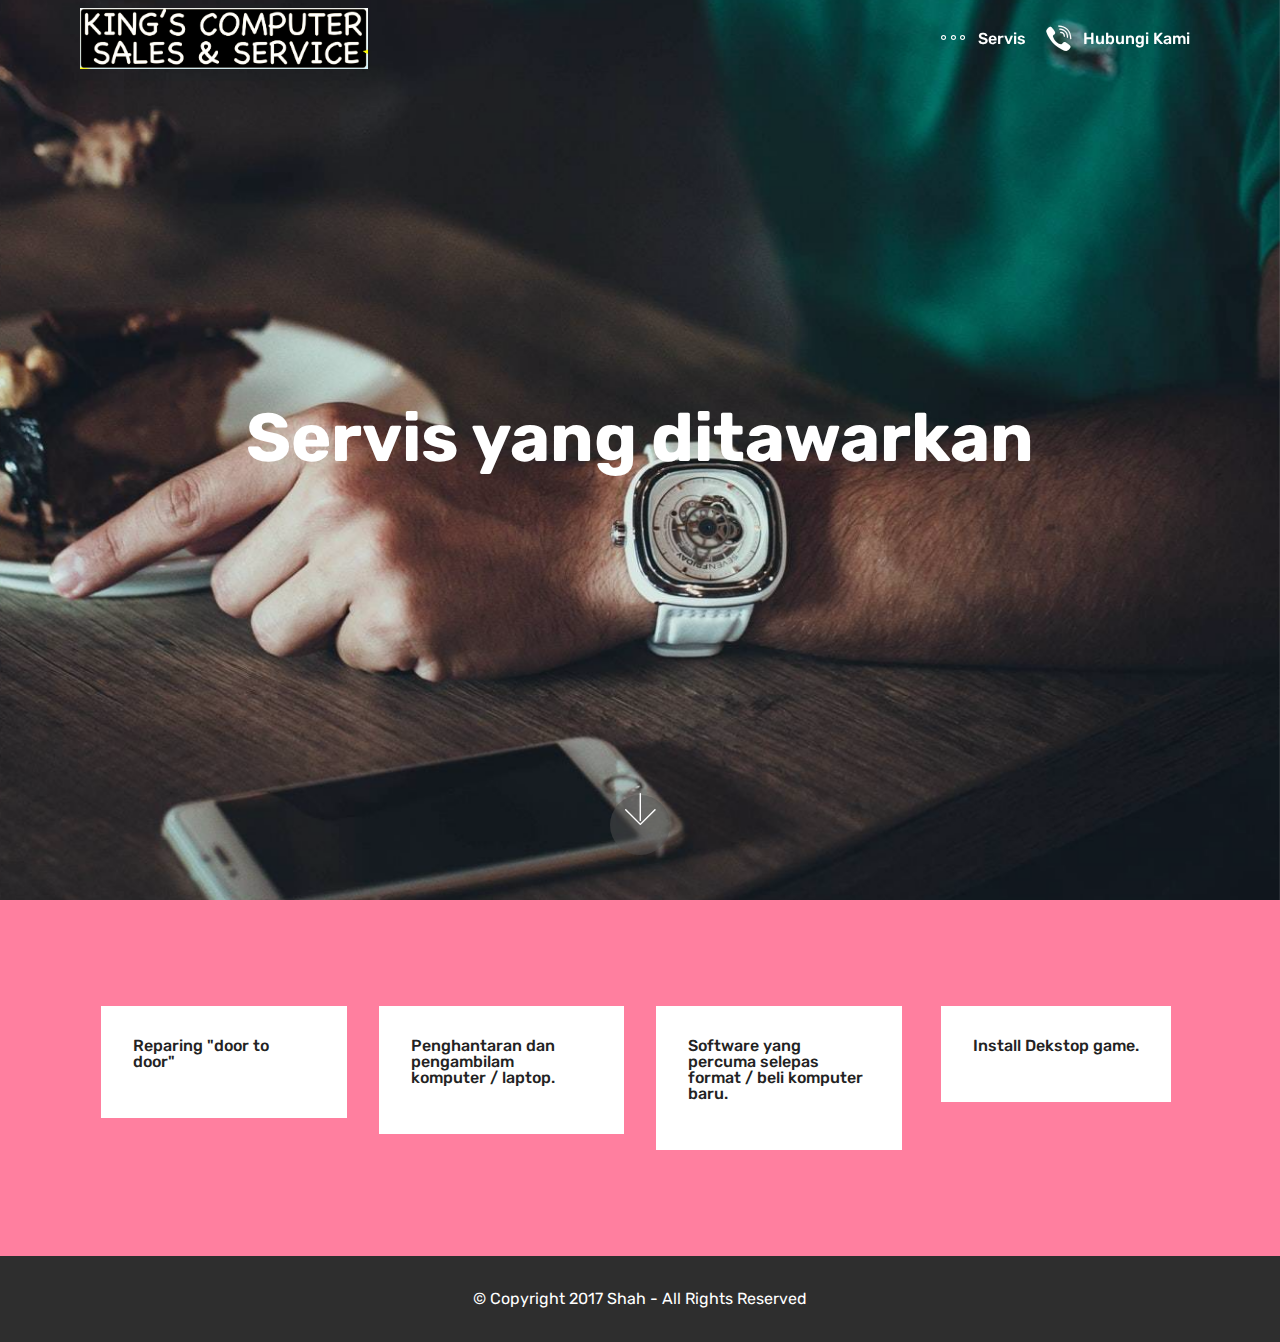
==== page1.html @ 3e591c6e "create github pages" ====
<!DOCTYPE html>
<html >
<head>
  <!-- Site made with Mobirise Website Builder v4.5.2, https://mobirise.com -->
  <meta charset="UTF-8">
  <meta http-equiv="X-UA-Compatible" content="IE=edge">
  <meta name="generator" content="Mobirise v4.5.2, mobirise.com">
  <meta name="viewport" content="width=device-width, initial-scale=1, minimum-scale=1">
  <link rel="shortcut icon" href="assets/images/en-faizal-5375x3863.jpg" type="image/x-icon">
  <meta name="description" content="Web Creator Description">
  <title>Servis</title>
  <link rel="stylesheet" href="assets/web/assets/mobirise-icons/mobirise-icons.css">
  <link rel="stylesheet" href="assets/tether/tether.min.css">
  <link rel="stylesheet" href="assets/bootstrap/css/bootstrap.min.css">
  <link rel="stylesheet" href="assets/bootstrap/css/bootstrap-grid.min.css">
  <link rel="stylesheet" href="assets/bootstrap/css/bootstrap-reboot.min.css">
  <link rel="stylesheet" href="assets/socicon/css/styles.css">
  <link rel="stylesheet" href="assets/dropdown/css/style.css">
  <link rel="stylesheet" href="assets/theme/css/style.css">
  <link rel="stylesheet" href="assets/mobirise/css/mbr-additional.css" type="text/css">
  
  
  
</head>
<body>
<section class="menu cid-qDKO9ra7FM" once="menu" id="menu1-2" data-rv-view="336">

    

    <nav class="navbar navbar-expand beta-menu navbar-dropdown align-items-center navbar-fixed-top navbar-toggleable-sm bg-color transparent">
        <button class="navbar-toggler navbar-toggler-right" type="button" data-toggle="collapse" data-target="#navbarSupportedContent" aria-controls="navbarSupportedContent" aria-expanded="false" aria-label="Toggle navigation">
            <div class="hamburger">
                <span></span>
                <span></span>
                <span></span>
                <span></span>
            </div>
        </button>
        <div class="menu-logo">
            <div class="navbar-brand">
                <span class="navbar-logo">
                    <a href="index.html">
                         <img src="assets/images/en-faizal-5375x3863.jpg" alt="Mobirise" title="" media-simple="true" style="height: 3.8rem;">
                    </a>
                </span>
                
            </div>
        </div>
        <div class="collapse navbar-collapse" id="navbarSupportedContent">
            <ul class="navbar-nav nav-dropdown nav-right" data-app-modern-menu="true"><li class="nav-item">
                    <a class="nav-link link text-white display-4" href="page1.html"><span class="mbri-more-horizontal mbr-iconfont mbr-iconfont-btn"></span>
                        Servis</a>
                </li>
                <li class="nav-item">
                    <a class="nav-link link text-white display-4" href="page3.html"><span class="socicon socicon-viber mbr-iconfont mbr-iconfont-btn"></span>
                        Hubungi Kami</a>
                </li></ul>
            
        </div>
    </nav>
</section>

<section class="engine"><a href="https://mobirise.co/c">free web site maker</a></section><section class="cid-qDKOPAyi4g mbr-fullscreen mbr-parallax-background" id="header2-4" data-rv-view="333">

    

    

    <div class="container align-center">
        <div class="row justify-content-md-center">
            <div class="mbr-white col-md-10">
                <h1 class="mbr-section-title mbr-bold pb-3 mbr-fonts-style display-1">Servis yang ditawarkan</h1>
                
                
                
            </div>
        </div>
    </div>
    <div class="mbr-arrow hidden-sm-down" aria-hidden="true">
        <a href="#next">
            <i class="mbri-down mbr-iconfont"></i>
        </a>
    </div>
</section>

<section class="features4 cid-qDKOEedof7" id="features4-3" data-rv-view="338">
    
         

    
    <div class="container">
        <div class="media-container-row">
            <div class="card p-3 col-12 col-md-6 col-lg-3">
                <div class="card-wrapper media-container-row media-container-row">
                    <div class="card-box">
                        <h4 class="card-title pb-3 mbr-fonts-style display-7">Reparing "door to door"</h4>
                        
                    </div>
                </div>
            </div>

            <div class="card p-3 col-12 col-md-6 col-12 col-md-6 col-lg-3">
                <div class="card-wrapper media-container-row">
                    <div class="card-box">
                        <h4 class="card-title pb-3 mbr-fonts-style display-7">Penghantaran dan pengambilam komputer / laptop.</h4>
                        
                    </div>
                </div>
            </div>

            <div class="card p-3 col-12 col-md-6 col-lg-3">
                <div class="card-wrapper media-container-row">
                    <div class="card-box">
                        <h4 class="card-title pb-3 mbr-fonts-style display-7">Software yang percuma selepas format / beli komputer baru.</h4>
                        
                    </div>
                </div>
            </div>

            <div class="card p-3 col-12 col-md-6 col-lg-3">
                <div class="card-wrapper media-container-row">
                    <div class="card-box">
                        <h4 class="card-title pb-3 mbr-fonts-style display-7">Install Dekstop game.</h4>
                        
                    </div>
                </div>
            </div>
        </div>
    </div>
</section>

<section once="" class="cid-qDKVu7zGnl" id="footer6-a" data-rv-view="341">

    

    

    <div class="container">
        <div class="media-container-row align-center mbr-white">
            <div class="col-12">
                <p class="mbr-text mb-0 mbr-fonts-style display-7">© Copyright 2017 Shah - All Rights Reserved</p>
            </div>
        </div>
    </div>
</section>


  <script src="assets/web/assets/jquery/jquery.min.js"></script>
  <script src="assets/popper/popper.min.js"></script>
  <script src="assets/tether/tether.min.js"></script>
  <script src="assets/bootstrap/js/bootstrap.min.js"></script>
  <script src="assets/parallax/jarallax.min.js"></script>
  <script src="assets/dropdown/js/script.min.js"></script>
  <script src="assets/touchswipe/jquery.touch-swipe.min.js"></script>
  <script src="assets/smoothscroll/smooth-scroll.js"></script>
  <script src="assets/theme/js/script.js"></script>
  
  
</body>
</html>
---- assets/web/assets/mobirise-icons/mobirise-icons.css ----
@font-face {
  font-family: 'MobiriseIcons';
  src:  url('mobirise-icons.eot?spat4u');
  src:  url('mobirise-icons.eot?spat4u#iefix') format('embedded-opentype'),
    url('mobirise-icons.ttf?spat4u') format('truetype'),
    url('mobirise-icons.woff?spat4u') format('woff'),
    url('mobirise-icons.svg?spat4u#MobiriseIcons') format('svg');
  font-weight: normal;
  font-style: normal;
}

[class^="mbri-"], [class*=" mbri-"] {
  /* use !important to prevent issues with browser extensions that change fonts */
  font-family: MobiriseIcons !important;
  speak: none;
  font-style: normal;
  font-weight: normal;
  font-variant: normal;
  text-transform: none;
  line-height: 1;

  /* Better Font Rendering =========== */
  -webkit-font-smoothing: antialiased;
  -moz-osx-font-smoothing: grayscale;
}

.mbri-add-submenu:before {
  content: "\e900";
}
.mbri-alert:before {
  content: "\e901";
}
.mbri-align-center:before {
  content: "\e902";
}
.mbri-align-justify:before {
  content: "\e903";
}
.mbri-align-left:before {
  content: "\e904";
}
.mbri-align-right:before {
  content: "\e905";
}
.mbri-android:before {
  content: "\e906";
}
.mbri-apple:before {
  content: "\e907";
}
.mbri-arrow-down:before {
  content: "\e908";
}
.mbri-arrow-next:before {
  content: "\e909";
}
.mbri-arrow-prev:before {
  content: "\e90a";
}
.mbri-arrow-up:before {
  content: "\e90b";
}
.mbri-bold:before {
  content: "\e90c";
}
.mbri-bookmark:before {
  content: "\e90d";
}
.mbri-bootstrap:before {
  content: "\e90e";
}
.mbri-briefcase:before {
  content: "\e90f";
}
.mbri-browse:before {
  content: "\e910";
}
.mbri-bulleted-list:before {
  content: "\e911";
}
.mbri-calendar:before {
  content: "\e912";
}
.mbri-camera:before {
  content: "\e913";
}
.mbri-cart-add:before {
  content: "\e914";
}
.mbri-cart-full:before {
  content: "\e915";
}
.mbri-cash:before {
  content: "\e916";
}
.mbri-change-style:before {
  content: "\e917";
}
.mbri-chat:before {
  content: "\e918";
}
.mbri-clock:before {
  content: "\e919";
}
.mbri-close:before {
  content: "\e91a";
}
.mbri-cloud:before {
  content: "\e91b";
}
.mbri-code:before {
  content: "\e91c";
}
.mbri-contact-form:before {
  content: "\e91d";
}
.mbri-credit-card:before {
  content: "\e91e";
}
.mbri-cursor-click:before {
  content: "\e91f";
}
.mbri-cust-feedback:before {
  content: "\e920";
}
.mbri-database:before {
  content: "\e921";
}
.mbri-delivery:before {
  content: "\e922";
}
.mbri-desktop:before {
  content: "\e923";
}
.mbri-devices:before {
  content: "\e924";
}
.mbri-down:before {
  content: "\e925";
}
.mbri-download:before {
  content: "\e989";
}
.mbri-drag-n-drop:before {
  content: "\e927";
}
.mbri-drag-n-drop2:before {
  content: "\e928";
}
.mbri-edit:before {
  content: "\e929";
}
.mbri-edit2:before {
  content: "\e92a";
}
.mbri-error:before {
  content: "\e92b";
}
.mbri-extension:before {
  content: "\e92c";
}
.mbri-features:before {
  content: "\e92d";
}
.mbri-file:before {
  content: "\e92e";
}
.mbri-flag:before {
  content: "\e92f";
}
.mbri-folder:before {
  content: "\e930";
}
.mbri-gift:before {
  content: "\e931";
}
.mbri-github:before {
  content: "\e932";
}
.mbri-globe:before {
  content: "\e933";
}
.mbri-globe-2:before {
  content: "\e934";
}
.mbri-growing-chart:before {
  content: "\e935";
}
.mbri-hearth:before {
  content: "\e936";
}
.mbri-help:before {
  content: "\e937";
}
.mbri-home:before {
  content: "\e938";
}
.mbri-hot-cup:before {
  content: "\e939";
}
.mbri-idea:before {
  content: "\e93a";
}
.mbri-image-gallery:before {
  content: "\e93b";
}
.mbri-image-slider:before {
  content: "\e93c";
}
.mbri-info:before {
  content: "\e93d";
}
.mbri-italic:before {
  content: "\e93e";
}
.mbri-key:before {
  content: "\e93f";
}
.mbri-laptop:before {
  content: "\e940";
}
.mbri-layers:before {
  content: "\e941";
}
.mbri-left-right:before {
  content: "\e942";
}
.mbri-left:before {
  content: "\e943";
}
.mbri-letter:before {
  content: "\e944";
}
.mbri-like:before {
  content: "\e945";
}
.mbri-link:before {
  content: "\e946";
}
.mbri-lock:before {
  content: "\e947";
}
.mbri-login:before {
  content: "\e948";
}
.mbri-logout:before {
  content: "\e949";
}
.mbri-magic-stick:before {
  content: "\e94a";
}
.mbri-map-pin:before {
  content: "\e94b";
}
.mbri-menu:before {
  content: "\e94c";
}
.mbri-mobile:before {
  content: "\e94d";
}
.mbri-mobile2:before {
  content: "\e94e";
}
.mbri-mobirise:before {
  content: "\e94f";
}
.mbri-more-horizontal:before {
  content: "\e950";
}
.mbri-more-vertical:before {
  content: "\e951";
}
.mbri-music:before {
  content: "\e952";
}
.mbri-new-file:before {
  content: "\e953";
}
.mbri-numbered-list:before {
  content: "\e954";
}
.mbri-opened-folder:before {
  content: "\e955";
}
.mbri-pages:before {
  content: "\e956";
}
.mbri-paper-plane:before {
  content: "\e957";
}
.mbri-paperclip:before {
  content: "\e958";
}
.mbri-photo:before {
  content: "\e959";
}
.mbri-photos:before {
  content: "\e95a";
}
.mbri-pin:before {
  content: "\e95b";
}
.mbri-play:before {
  content: "\e95c";
}
.mbri-plus:before {
  content: "\e95d";
}
.mbri-preview:before {
  content: "\e95e";
}
.mbri-print:before {
  content: "\e95f";
}
.mbri-protect:before {
  content: "\e960";
}
.mbri-question:before {
  content: "\e961";
}
.mbri-quote-left:before {
  content: "\e962";
}
.mbri-quote-right:before {
  content: "\e963";
}
.mbri-refresh:before {
  content: "\e964";
}
.mbri-responsive:before {
  content: "\e965";
}
.mbri-right:before {
  content: "\e966";
}
.mbri-rocket:before {
  content: "\e967";
}
.mbri-sad-face:before {
  content: "\e968";
}
.mbri-sale:before {
  content: "\e969";
}
.mbri-save:before {
  content: "\e96a";
}
.mbri-search:before {
  content: "\e96b";
}
.mbri-setting:before {
  content: "\e96c";
}
.mbri-setting2:before {
  content: "\e96d";
}
.mbri-setting3:before {
  content: "\e96e";
}
.mbri-share:before {
  content: "\e96f";
}
.mbri-shopping-bag:before {
  content: "\e970";
}
.mbri-shopping-basket:before {
  content: "\e971";
}
.mbri-shopping-cart:before {
  content: "\e972";
}
.mbri-sites:before {
  content: "\e973";
}
.mbri-smile-face:before {
  content: "\e974";
}
.mbri-speed:before {
  content: "\e975";
}
.mbri-star:before {
  content: "\e976";
}
.mbri-success:before {
  content: "\e977";
}
.mbri-sun:before {
  content: "\e978";
}
.mbri-sun2:before {
  content: "\e979";
}
.mbri-tablet:before {
  content: "\e97a";
}
.mbri-tablet-vertical:before {
  content: "\e97b";
}
.mbri-target:before {
  content: "\e97c";
}
.mbri-timer:before {
  content: "\e97d";
}
.mbri-to-ftp:before {
  content: "\e97e";
}
.mbri-to-local-drive:before {
  content: "\e97f";
}
.mbri-touch-swipe:before {
  content: "\e980";
}
.mbri-touch:before {
  content: "\e981";
}
.mbri-trash:before {
  content: "\e982";
}
.mbri-underline:before {
  content: "\e983";
}
.mbri-unlink:before {
  content: "\e984";
}
.mbri-unlock:before {
  content: "\e985";
}
.mbri-up-down:before {
  content: "\e986";
}
.mbri-up:before {
  content: "\e987";
}
.mbri-update:before {
  content: "\e988";
}
.mbri-upload:before {
 content: "\e926"; 
}
.mbri-user:before {
  content: "\e98a";
}
.mbri-user2:before {
  content: "\e98b";
}
.mbri-users:before {
  content: "\e98c";
}
.mbri-video:before {
  content: "\e98d";
}
.mbri-video-play:before {
  content: "\e98e";
}
.mbri-watch:before {
  content: "\e98f";
}
.mbri-website-theme:before {
  content: "\e990";
}
.mbri-wifi:before {
  content: "\e991";
}
.mbri-windows:before {
  content: "\e992";
}
.mbri-zoom-out:before {
  content: "\e993";
}
.mbri-redo:before {
  content: "\e994";
}
.mbri-undo:before {
  content: "\e995";
}
---- assets/socicon/css/styles.css ----
@charset "UTF-8";

@font-face {
  font-family: "socicon";
  src:url("../fonts/socicon.eot");
  src:url("../fonts/socicon.eot?#iefix") format("embedded-opentype"),
    url("../fonts/socicon.woff") format("woff"),
    url("../fonts/socicon.ttf") format("truetype"),
    url("../fonts/socicon.svg#socicon") format("svg");
  font-weight: normal;
  font-style: normal;

}

[data-icon]:before {
  font-family: "socicon" !important;
  content: attr(data-icon);
  font-style: normal !important;
  font-weight: normal !important;
  font-variant: normal !important;
  text-transform: none !important;
  speak: none;
  line-height: 1;
  -webkit-font-smoothing: antialiased;
  -moz-osx-font-smoothing: grayscale;
}

[class^="socicon-"]:before,
[class*=" socicon-"]:before {
  font-family: "socicon" !important;
  font-style: normal !important;
  font-weight: normal !important;
  font-variant: normal !important;
  text-transform: none !important;
  speak: none;
  line-height: 1;
  -webkit-font-smoothing: antialiased;
  -moz-osx-font-smoothing: grayscale;
}

.socicon-modelmayhem:before {
  content: "\e000";
}
.socicon-mixcloud:before {
  content: "\e001";
}
.socicon-drupal:before {
  content: "\e002";
}
.socicon-swarm:before {
  content: "\e003";
}
.socicon-istock:before {
  content: "\e004";
}
.socicon-yammer:before {
  content: "\e005";
}
.socicon-ello:before {
  content: "\e006";
}
.socicon-stackoverflow:before {
  content: "\e007";
}
.socicon-persona:before {
  content: "\e008";
}
.socicon-triplej:before {
  content: "\e009";
}
.socicon-houzz:before {
  content: "\e00a";
}
.socicon-rss:before {
  content: "\e00b";
}
.socicon-paypal:before {
  content: "\e00c";
}
.socicon-odnoklassniki:before {
  content: "\e00d";
}
.socicon-airbnb:before {
  content: "\e00e";
}
.socicon-periscope:before {
  content: "\e00f";
}
.socicon-outlook:before {
  content: "\e010";
}
.socicon-coderwall:before {
  content: "\e011";
}
.socicon-tripadvisor:before {
  content: "\e012";
}
.socicon-appnet:before {
  content: "\e013";
}
.socicon-goodreads:before {
  content: "\e014";
}
.socicon-tripit:before {
  content: "\e015";
}
.socicon-lanyrd:before {
  content: "\e016";
}
.socicon-slideshare:before {
  content: "\e017";
}
.socicon-buffer:before {
  content: "\e018";
}
.socicon-disqus:before {
  content: "\e019";
}
.socicon-vkontakte:before {
  content: "\e01a";
}
.socicon-whatsapp:before {
  content: "\e01b";
}
.socicon-patreon:before {
  content: "\e01c";
}
.socicon-storehouse:before {
  content: "\e01d";
}
.socicon-pocket:before {
  content: "\e01e";
}
.socicon-mail:before {
  content: "\e01f";
}
.socicon-blogger:before {
  content: "\e020";
}
.socicon-technorati:before {
  content: "\e021";
}
.socicon-reddit:before {
  content: "\e022";
}
.socicon-dribbble:before {
  content: "\e023";
}
.socicon-stumbleupon:before {
  content: "\e024";
}
.socicon-digg:before {
  content: "\e025";
}
.socicon-envato:before {
  content: "\e026";
}
.socicon-behance:before {
  content: "\e027";
}
.socicon-delicious:before {
  content: "\e028";
}
.socicon-deviantart:before {
  content: "\e029";
}
.socicon-forrst:before {
  content: "\e02a";
}
.socicon-play:before {
  content: "\e02b";
}
.socicon-zerply:before {
  content: "\e02c";
}
.socicon-wikipedia:before {
  content: "\e02d";
}
.socicon-apple:before {
  content: "\e02e";
}
.socicon-flattr:before {
  content: "\e02f";
}
.socicon-github:before {
  content: "\e030";
}
.socicon-renren:before {
  content: "\e031";
}
.socicon-friendfeed:before {
  content: "\e032";
}
.socicon-newsvine:before {
  content: "\e033";
}
.socicon-identica:before {
  content: "\e034";
}
.socicon-bebo:before {
  content: "\e035";
}
.socicon-zynga:before {
  content: "\e036";
}
.socicon-steam:before {
  content: "\e037";
}
.socicon-xbox:before {
  content: "\e038";
}
.socicon-windows:before {
  content: "\e039";
}
.socicon-qq:before {
  content: "\e03a";
}
.socicon-douban:before {
  content: "\e03b";
}
.socicon-meetup:before {
  content: "\e03c";
}
.socicon-playstation:before {
  content: "\e03d";
}
.socicon-android:before {
  content: "\e03e";
}
.socicon-snapchat:before {
  content: "\e03f";
}
.socicon-twitter:before {
  content: "\e040";
}
.socicon-facebook:before {
  content: "\e041";
}
.socicon-googleplus:before {
  content: "\e042";
}
.socicon-pinterest:before {
  content: "\e043";
}
.socicon-foursquare:before {
  content: "\e044";
}
.socicon-yahoo:before {
  content: "\e045";
}
.socicon-skype:before {
  content: "\e046";
}
.socicon-yelp:before {
  content: "\e047";
}
.socicon-feedburner:before {
  content: "\e048";
}
.socicon-linkedin:before {
  content: "\e049";
}
.socicon-viadeo:before {
  content: "\e04a";
}
.socicon-xing:before {
  content: "\e04b";
}
.socicon-myspace:before {
  content: "\e04c";
}
.socicon-soundcloud:before {
  content: "\e04d";
}
.socicon-spotify:before {
  content: "\e04e";
}
.socicon-grooveshark:before {
  content: "\e04f";
}
.socicon-lastfm:before {
  content: "\e050";
}
.socicon-youtube:before {
  content: "\e051";
}
.socicon-vimeo:before {
  content: "\e052";
}
.socicon-dailymotion:before {
  content: "\e053";
}
.socicon-vine:before {
  content: "\e054";
}
.socicon-flickr:before {
  content: "\e055";
}
.socicon-500px:before {
  content: "\e056";
}
.socicon-wordpress:before {
  content: "\e058";
}
.socicon-tumblr:before {
  content: "\e059";
}
.socicon-twitch:before {
  content: "\e05a";
}
.socicon-8tracks:before {
  content: "\e05b";
}
.socicon-amazon:before {
  content: "\e05c";
}
.socicon-icq:before {
  content: "\e05d";
}
.socicon-smugmug:before {
  content: "\e05e";
}
.socicon-ravelry:before {
  content: "\e05f";
}
.socicon-weibo:before {
  content: "\e060";
}
.socicon-baidu:before {
  content: "\e061";
}
.socicon-angellist:before {
  content: "\e062";
}
.socicon-ebay:before {
  content: "\e063";
}
.socicon-imdb:before {
  content: "\e064";
}
.socicon-stayfriends:before {
  content: "\e065";
}
.socicon-residentadvisor:before {
  content: "\e066";
}
.socicon-google:before {
  content: "\e067";
}
.socicon-yandex:before {
  content: "\e068";
}
.socicon-sharethis:before {
  content: "\e069";
}
.socicon-bandcamp:before {
  content: "\e06a";
}
.socicon-itunes:before {
  content: "\e06b";
}
.socicon-deezer:before {
  content: "\e06c";
}
.socicon-telegram:before {
  content: "\e06e";
}
.socicon-openid:before {
  content: "\e06f";
}
.socicon-amplement:before {
  content: "\e070";
}
.socicon-viber:before {
  content: "\e071";
}
.socicon-zomato:before {
  content: "\e072";
}
.socicon-draugiem:before {
  content: "\e074";
}
.socicon-endomodo:before {
  content: "\e075";
}
.socicon-filmweb:before {
  content: "\e076";
}
.socicon-stackexchange:before {
  content: "\e077";
}
.socicon-wykop:before {
  content: "\e078";
}
.socicon-teamspeak:before {
  content: "\e079";
}
.socicon-teamviewer:before {
  content: "\e07a";
}
.socicon-ventrilo:before {
  content: "\e07b";
}
.socicon-younow:before {
  content: "\e07c";
}
.socicon-raidcall:before {
  content: "\e07d";
}
.socicon-mumble:before {
  content: "\e07e";
}
.socicon-medium:before {
  content: "\e06d";
}
.socicon-bebee:before {
  content: "\e07f";
}
.socicon-hitbox:before {
  content: "\e080";
}
.socicon-reverbnation:before {
  content: "\e081";
}
.socicon-formulr:before {
  content: "\e082";
}
.socicon-instagram:before {
  content: "\e057";
}
.socicon-battlenet:before {
  content: "\e083";
}
.socicon-chrome:before {
  content: "\e084";
}
.socicon-discord:before {
  content: "\e086";
}
.socicon-issuu:before {
  content: "\e087";
}
.socicon-macos:before {
  content: "\e088";
}
.socicon-firefox:before {
  content: "\e089";
}
.socicon-opera:before {
  content: "\e08d";
}
.socicon-keybase:before {
  content: "\e090";
}
.socicon-alliance:before {
  content: "\e091";
}
.socicon-livejournal:before {
  content: "\e092";
}
.socicon-googlephotos:before {
  content: "\e093";
}
.socicon-horde:before {
  content: "\e094";
}
.socicon-etsy:before {
  content: "\e095";
}
.socicon-zapier:before {
  content: "\e096";
}
.socicon-google-scholar:before {
  content: "\e097";
}
.socicon-researchgate:before {
  content: "\e098";
}
.socicon-wechat:before {
  content: "\e099";
}
.socicon-strava:before {
  content: "\e09a";
}
.socicon-line:before {
  content: "\e09b";
}
.socicon-lyft:before {
  content: "\e09c";
}
.socicon-uber:before {
  content: "\e09d";
}
.socicon-songkick:before {
  content: "\e09e";
}
.socicon-viewbug:before {
  content: "\e09f";
}
.socicon-googlegroups:before {
  content: "\e0a0";
}
.socicon-quora:before {
  content: "\e073";
}
.socicon-diablo:before {
  content: "\e085";
}
.socicon-blizzard:before {
  content: "\e0a1";
}
.socicon-hearthstone:before {
  content: "\e08b";
}
.socicon-heroes:before {
  content: "\e08a";
}
.socicon-overwatch:before {
  content: "\e08c";
}
.socicon-warcraft:before {
  content: "\e08e";
}
.socicon-starcraft:before {
  content: "\e08f";
}
.socicon-beam:before {
  content: "\e0a2";
}
.socicon-curse:before {
  content: "\e0a3";
}
.socicon-player:before {
  content: "\e0a4";
}
.socicon-streamjar:before {
  content: "\e0a5";
}
.socicon-nintendo:before {
  content: "\e0a6";
}
.socicon-hellocoton:before {
  content: "\e0a7";
}
---- assets/dropdown/css/style.css ----
.navbar-dropdown {
  left: 0;
  padding: 0;
  position: absolute;
  right: 0;
  top: 0;
  transition: all 0.45s ease;
  z-index: 1030;
  background: #282828; }
  .navbar-dropdown .navbar-logo {
    margin-right: 0.8rem;
    transition: margin 0.3s ease-in-out;
    vertical-align: middle; }
    .navbar-dropdown .navbar-logo img {
      height: 3.125rem;
      transition: all 0.3s ease-in-out; }
    .navbar-dropdown .navbar-logo.mbr-iconfont {
      font-size: 3.125rem;
      line-height: 3.125rem; }
  .navbar-dropdown .navbar-caption {
    font-weight: 700;
    white-space: normal;
    vertical-align: -4px;
    line-height: 3.125rem !important; }
    .navbar-dropdown .navbar-caption, .navbar-dropdown .navbar-caption:hover {
      color: inherit;
      text-decoration: none; }
  .navbar-dropdown .mbr-iconfont + .navbar-caption {
    vertical-align: -1px; }
  .navbar-dropdown.navbar-fixed-top {
    position: fixed; }
  .navbar-dropdown .navbar-brand span {
    vertical-align: -4px; }
  .navbar-dropdown.bg-color.transparent {
    background: none; }
  .navbar-dropdown.navbar-short .navbar-brand {
    padding: 0.625rem 0; }
    .navbar-dropdown.navbar-short .navbar-brand span {
      vertical-align: -1px; }
  .navbar-dropdown.navbar-short .navbar-caption {
    line-height: 2.375rem !important;
    vertical-align: -2px; }
  .navbar-dropdown.navbar-short .navbar-logo {
    margin-right: 0.5rem; }
    .navbar-dropdown.navbar-short .navbar-logo img {
      height: 2.375rem; }
    .navbar-dropdown.navbar-short .navbar-logo.mbr-iconfont {
      font-size: 2.375rem;
      line-height: 2.375rem; }
  .navbar-dropdown.navbar-short .mbr-table-cell {
    height: 3.625rem; }
  .navbar-dropdown .navbar-close {
    left: 0.6875rem;
    position: fixed;
    top: 0.75rem;
    z-index: 1000; }
  .navbar-dropdown .hamburger-icon {
    content: "";
    display: inline-block;
    vertical-align: middle;
    width: 16px;
    -webkit-box-shadow: 0 -6px 0 1px #282828,0 0 0 1px #282828,0 6px 0 1px #282828;
    -moz-box-shadow: 0 -6px 0 1px #282828,0 0 0 1px #282828,0 6px 0 1px #282828;
    box-shadow: 0 -6px 0 1px #282828,0 0 0 1px #282828,0 6px 0 1px #282828; }

.dropdown-menu .dropdown-toggle[data-toggle="dropdown-submenu"]::after {
  border-bottom: 0.35em solid transparent;
  border-left: 0.35em solid;
  border-right: 0;
  border-top: 0.35em solid transparent;
  margin-left: 0.3rem; }

.dropdown-menu .dropdown-item:focus {
  outline: 0; }

.nav-dropdown {
  font-size: 0.75rem;
  font-weight: 500;
  height: auto !important; }
  .nav-dropdown .nav-btn {
    padding-left: 1rem; }
  .nav-dropdown .link {
    margin: .667em 1.667em;
    font-weight: 500;
    padding: 0;
    transition: color .2s ease-in-out; }
    .nav-dropdown .link.dropdown-toggle {
      margin-right: 2.583em; }
      .nav-dropdown .link.dropdown-toggle::after {
        margin-left: .25rem;
        border-top: 0.35em solid;
        border-right: 0.35em solid transparent;
        border-left: 0.35em solid transparent;
        border-bottom: 0; }
      .nav-dropdown .link.dropdown-toggle[aria-expanded="true"] {
        margin: 0;
        padding: 0.667em 3.263em  0.667em 1.667em; }
  .nav-dropdown .link::after,
  .nav-dropdown .dropdown-item::after {
    color: inherit; }
  .nav-dropdown .btn {
    font-size: 0.75rem;
    font-weight: 700;
    letter-spacing: 0;
    margin-bottom: 0;
    padding-left: 1.25rem;
    padding-right: 1.25rem; }
  .nav-dropdown .dropdown-menu {
    border-radius: 0;
    border: 0;
    left: 0;
    margin: 0;
    padding-bottom: 1.25rem;
    padding-top: 1.25rem;
    position: relative; }
  .nav-dropdown .dropdown-submenu {
    margin-left: 0.125rem;
    top: 0; }
  .nav-dropdown .dropdown-item {
    font-weight: 500;
    line-height: 2;
    padding: 0.3846em 4.615em 0.3846em 1.5385em;
    position: relative;
    transition: color .2s ease-in-out, background-color .2s ease-in-out; }
    .nav-dropdown .dropdown-item::after {
      margin-top: -0.3077em;
      position: absolute;
      right: 1.1538em;
      top: 50%; }
    .nav-dropdown .dropdown-item:focus, .nav-dropdown .dropdown-item:hover {
      background: none; }

@media (max-width: 767px) {
  .nav-dropdown.navbar-toggleable-sm {
    bottom: 0;
    display: none;
    left: 0;
    overflow-x: hidden;
    position: fixed;
    top: 0;
    transform: translateX(-100%);
    -ms-transform: translateX(-100%);
    -webkit-transform: translateX(-100%);
    width: 18.75rem;
    z-index: 999; } }
.nav-dropdown.navbar-toggleable-xl {
  bottom: 0;
  display: none;
  left: 0;
  overflow-x: hidden;
  position: fixed;
  top: 0;
  transform: translateX(-100%);
  -ms-transform: translateX(-100%);
  -webkit-transform: translateX(-100%);
  width: 18.75rem;
  z-index: 999; }

.nav-dropdown-sm {
  display: block !important;
  overflow-x: hidden;
  overflow: auto;
  padding-top: 3.875rem; }
  .nav-dropdown-sm::after {
    content: "";
    display: block;
    height: 3rem;
    width: 100%; }
  .nav-dropdown-sm.collapse.in ~ .navbar-close {
    display: block !important; }
  .nav-dropdown-sm.collapsing, .nav-dropdown-sm.collapse.in {
    transform: translateX(0);
    -ms-transform: translateX(0);
    -webkit-transform: translateX(0);
    transition: all 0.25s ease-out;
    -webkit-transition: all 0.25s ease-out;
    background: #282828; }
  .nav-dropdown-sm.collapsing[aria-expanded="false"] {
    transform: translateX(-100%);
    -ms-transform: translateX(-100%);
    -webkit-transform: translateX(-100%); }
  .nav-dropdown-sm .nav-item {
    display: block;
    margin-left: 0 !important;
    padding-left: 0; }
  .nav-dropdown-sm .link,
  .nav-dropdown-sm .dropdown-item {
    border-top: 1px dotted rgba(255, 255, 255, 0.1);
    font-size: 0.8125rem;
    line-height: 1.6;
    margin: 0 !important;
    padding: 0.875rem 2.4rem 0.875rem 1.5625rem !important;
    position: relative;
    white-space: normal; }
    .nav-dropdown-sm .link:focus, .nav-dropdown-sm .link:hover,
    .nav-dropdown-sm .dropdown-item:focus,
    .nav-dropdown-sm .dropdown-item:hover {
      background: rgba(0, 0, 0, 0.2) !important;
      color: #c0a375; }
  .nav-dropdown-sm .nav-btn {
    position: relative;
    padding: 1.5625rem 1.5625rem 0 1.5625rem; }
    .nav-dropdown-sm .nav-btn::before {
      border-top: 1px dotted rgba(255, 255, 255, 0.1);
      content: "";
      left: 0;
      position: absolute;
      top: 0;
      width: 100%; }
    .nav-dropdown-sm .nav-btn + .nav-btn {
      padding-top: 0.625rem; }
      .nav-dropdown-sm .nav-btn + .nav-btn::before {
        display: none; }
  .nav-dropdown-sm .btn {
    padding: 0.625rem 0; }
  .nav-dropdown-sm .dropdown-toggle[data-toggle="dropdown-submenu"]::after {
    margin-left: .25rem;
    border-top: 0.35em solid;
    border-right: 0.35em solid transparent;
    border-left: 0.35em solid transparent;
    border-bottom: 0; }
  .nav-dropdown-sm .dropdown-toggle[data-toggle="dropdown-submenu"][aria-expanded="true"]::after {
    border-top: 0;
    border-right: 0.35em solid transparent;
    border-left: 0.35em solid transparent;
    border-bottom: 0.35em solid; }
  .nav-dropdown-sm .dropdown-menu {
    margin: 0;
    padding: 0;
    position: relative;
    top: 0;
    left: 0;
    width: 100%;
    border: 0;
    float: none;
    border-radius: 0;
    background: none; }
  .nav-dropdown-sm .dropdown-submenu {
    left: 100%;
    margin-left: 0.125rem;
    margin-top: -1.25rem;
    top: 0; }

.navbar-toggleable-sm .nav-dropdown .dropdown-menu {
  position: absolute; }

.navbar-toggleable-sm .nav-dropdown .dropdown-submenu {
  left: 100%;
  margin-left: 0.125rem;
  margin-top: -1.25rem;
  top: 0; }

.navbar-toggleable-sm.opened .nav-dropdown .dropdown-menu {
  position: relative; }

.navbar-toggleable-sm.opened .nav-dropdown .dropdown-submenu {
  left: 0;
  margin-left: 00rem;
  margin-top: 0rem;
  top: 0; }

.is-builder .nav-dropdown.collapsing {
  transition: none !important; }

/*# sourceMappingURL=style.css.map */
---- assets/theme/css/style.css ----
/*!
 * Mobirise v4 theme (https://mobirise.com/)
 * Copyright 2017 Mobirise
 */
section {
  background-color: #eeeeee; }

section,
.container,
.container-fluid {
  position: relative;
  word-wrap: break-word; }

a.mbr-iconfont:hover {
  text-decoration: none; }

.article .lead p, .article .lead ul, .article .lead ol, .article .lead pre, .article .lead blockquote {
  margin-bottom: 0; }

a {
  font-style: normal;
  font-weight: 400;
  cursor: pointer; }
  a, a:hover {
    text-decoration: none; }

figure {
  margin-bottom: 0; }

body {
  color: #232323; }

h1, h2, h3, h4, h5, h6,
.h1, .h2, .h3, .h4, .h5, .h6,
.display-1, .display-2, .display-3, .display-4 {
  line-height: 1;
  word-break: break-word;
  word-wrap: break-word; }

b, strong {
  font-weight: bold; }

blockquote {
  padding: 10px 0 10px 20px;
  position: relative;
  border-left: 2px solid;
  border-color: #ff3366; }

input:-webkit-autofill, input:-webkit-autofill:hover, input:-webkit-autofill:focus, input:-webkit-autofill:active {
  transition-delay: 9999s;
  transition-property: background-color, color; }

textarea[type="hidden"] {
  display: none; }

body {
  position: relative; }

section {
  background-position: 50% 50%;
  background-repeat: no-repeat;
  background-size: cover; }
  section .mbr-background-video,
  section .mbr-background-video-preview {
    position: absolute;
    bottom: 0;
    left: 0;
    right: 0;
    top: 0; }

.hidden {
  visibility: hidden; }

.mbr-z-index20 {
  z-index: 20; }

/*! Base colors */
.mbr-white {
  color: #ffffff; }

.mbr-black {
  color: #000000; }

.mbr-bg-white {
  background-color: #ffffff; }

.mbr-bg-black {
  background-color: #000000; }

/*! Text-aligns */
.align-left {
  text-align: left; }

.align-center {
  text-align: center; }

.align-right {
  text-align: right; }

@media (max-width: 767px) {
  .align-left, .align-center, .align-right, .mbr-section-btn, .mbr-section-title {
    text-align: center; } }
/*! Font-weight  */
.mbr-light {
  font-weight: 300; }

.mbr-regular {
  font-weight: 400; }

.mbr-semibold {
  font-weight: 500; }

.mbr-bold {
  font-weight: 700; }

/*! Media  */
.media-size-item {
  -webkit-flex: 1 1 auto;
  -moz-flex: 1 1 auto;
  -ms-flex: 1 1 auto;
  -o-flex: 1 1 auto;
  flex: 1 1 auto; }

.media-content {
  -webkit-flex-basis: 100%;
  flex-basis: 100%; }

.media-container-row {
  display: -ms-flexbox;
  display: -webkit-flex;
  display: flex;
  -webkit-flex-direction: row;
  -ms-flex-direction: row;
  flex-direction: row;
  -webkit-flex-wrap: wrap;
  -ms-flex-wrap: wrap;
  flex-wrap: wrap;
  -webkit-justify-content: center;
  -ms-flex-pack: center;
  justify-content: center;
  -webkit-align-content: center;
  -ms-flex-line-pack: center;
  align-content: center;
  -webkit-align-items: start;
  -ms-flex-align: start;
  align-items: start; }
  .media-container-row .media-size-item {
    width: 400px; }

.media-container-column {
  display: -ms-flexbox;
  display: -webkit-flex;
  display: flex;
  -webkit-flex-direction: column;
  -ms-flex-direction: column;
  flex-direction: column;
  -webkit-flex-wrap: wrap;
  -ms-flex-wrap: wrap;
  flex-wrap: wrap;
  -webkit-justify-content: center;
  -ms-flex-pack: center;
  justify-content: center;
  -webkit-align-content: center;
  -ms-flex-line-pack: center;
  align-content: center;
  -webkit-align-items: stretch;
  -ms-flex-align: stretch;
  align-items: stretch; }
  .media-container-column > * {
    width: 100%; }

@media (min-width: 992px) {
  .media-container-row {
    -webkit-flex-wrap: nowrap;
    -ms-flex-wrap: nowrap;
    flex-wrap: nowrap; } }
figure {
  overflow: hidden; }

figure[mbr-media-size] {
  transition: width 0.1s; }

.mbr-figure img, .mbr-figure iframe {
  display: block;
  width: 100%; }

.card {
  background-color: transparent;
  border: none; }

.card-img {
  text-align: center;
  flex-shrink: 0; }

.media {
  max-width: 100%;
  margin: 0 auto; }

.mbr-figure {
  -ms-flex-item-align: center;
  -ms-grid-row-align: center;
  -webkit-align-self: center;
  align-self: center; }

.media-container > div {
  max-width: 100%; }

.mbr-figure img, .card-img img {
  width: 100%; }

@media (max-width: 991px) {
  .media-size-item {
    width: auto !important; }

  .media {
    width: auto; }

  .mbr-figure {
    width: 100% !important; } }
/*! Buttons */
.mbr-section-btn {
  margin-left: -.25rem;
  margin-right: -.25rem;
  font-size: 0; }

nav .mbr-section-btn {
  margin-left: 0rem;
  margin-right: 0rem; }

/*! Btn icon margin */
.btn .mbr-iconfont, .btn.btn-sm .mbr-iconfont {
  cursor: pointer;
  margin-right: 0.5rem; }

.btn.btn-md .mbr-iconfont, .btn.btn-md .mbr-iconfont {
  margin-right: 0.8rem; }

.mbr-regular {
  font-weight: 400; }

.mbr-semibold {
  font-weight: 500; }

.mbr-bold {
  font-weight: 700; }

[type="submit"] {
  -webkit-appearance: none; }

/*! Full-screen */
.mbr-fullscreen .mbr-overlay {
  min-height: 100vh; }

.mbr-fullscreen {
  display: flex;
  display: -webkit-flex;
  display: -moz-flex;
  display: -ms-flex;
  display: -o-flex;
  align-items: center;
  -webkit-align-items: center;
  min-height: 100vh;
  padding-top: 3rem;
  padding-bottom: 3rem; }

/*! Map */
.map {
  height: 25rem;
  position: relative; }
  .map iframe {
    width: 100%;
    height: 100%; }

/* Form */
.form-asterisk {
  font-family: initial;
  position: absolute;
  top: -2px;
  font-weight: normal; }

/*! Scroll to top arrow */
.mbr-arrow-up {
  bottom: 25px;
  right: 90px;
  position: fixed;
  text-align: right;
  z-index: 5000;
  color: #ffffff;
  font-size: 32px;
  transform: rotate(180deg);
  -webkit-transform: rotate(180deg); }

.mbr-arrow-up a {
  background: rgba(0, 0, 0, 0.2);
  border-radius: 3px;
  color: #fff;
  display: inline-block;
  height: 60px;
  width: 60px;
  outline-style: none !important;
  position: relative;
  text-decoration: none;
  transition: all .3s ease-in-out;
  cursor: pointer;
  text-align: center; }
  .mbr-arrow-up a:hover {
    background-color: rgba(0, 0, 0, 0.4); }
  .mbr-arrow-up a i {
    line-height: 60px; }

.mbr-arrow-up-icon {
  display: block;
  color: #fff; }

.mbr-arrow-up-icon::before {
  content: "\203a";
  display: inline-block;
  font-family: serif;
  font-size: 32px;
  line-height: 1;
  font-style: normal;
  position: relative;
  top: 6px;
  left: -4px;
  -webkit-transform: rotate(-90deg);
  transform: rotate(-90deg); }

/*! Arrow Down */
.mbr-arrow {
  position: absolute;
  bottom: 45px;
  left: 50%;
  width: 60px;
  height: 60px;
  cursor: pointer;
  background-color: rgba(80, 80, 80, 0.5);
  border-radius: 50%;
  -webkit-transform: translateX(-50%);
  transform: translateX(-50%); }
  .mbr-arrow > a {
    display: inline-block;
    text-decoration: none;
    outline-style: none;
    -webkit-animation: arrowdown 1.7s ease-in-out infinite;
    animation: arrowdown 1.7s ease-in-out infinite; }
    .mbr-arrow > a > i {
      position: absolute;
      top: -2px;
      left: 15px;
      font-size: 2rem; }

@keyframes arrowdown {
  0% {
    transform: translateY(0px);
    -webkit-transform: translateY(0px); }
  50% {
    transform: translateY(-5px);
    -webkit-transform: translateY(-5px); }
  100% {
    transform: translateY(0px);
    -webkit-transform: translateY(0px); } }
@-webkit-keyframes arrowdown {
  0% {
    transform: translateY(0px);
    -webkit-transform: translateY(0px); }
  50% {
    transform: translateY(-5px);
    -webkit-transform: translateY(-5px); }
  100% {
    transform: translateY(0px);
    -webkit-transform: translateY(0px); } }
@media (max-width: 500px) {
  .mbr-arrow-up {
    left: 50%;
    right: auto;
    transform: translateX(-50%) rotate(180deg);
    -webkit-transform: translateX(-50%) rotate(180deg); } }
/*Gradients animation*/
@keyframes gradient-animation {
  from {
    background-position: 0% 100%;
    animation-timing-function: ease-in-out; }
  to {
    background-position: 100% 0%;
    animation-timing-function: ease-in-out; } }
@-webkit-keyframes gradient-animation {
  from {
    background-position: 0% 100%;
    animation-timing-function: ease-in-out; }
  to {
    background-position: 100% 0%;
    animation-timing-function: ease-in-out; } }
.bg-gradient {
  background-size: 200% 200%;
  animation: gradient-animation 5s infinite alternate;
  -webkit-animation: gradient-animation 5s infinite alternate; }

.menu .navbar-brand {
  display: -webkit-flex; }
  .menu .navbar-brand span {
    display: flex;
    display: -webkit-flex; }
  .menu .navbar-brand .navbar-caption-wrap {
    display: -webkit-flex; }
  .menu .navbar-brand .navbar-logo img {
    display: -webkit-flex; }
@media (min-width: 768px) and (max-width: 991px) {
  .menu .navbar-toggleable-sm .navbar-nav {
    display: -webkit-box;
    display: -webkit-flex;
    display: -ms-flexbox; } }
@media (min-width: 992px) {
  .menu .navbar-nav.nav-dropdown {
    display: -webkit-flex; }
  .menu .navbar-toggleable-sm .navbar-collapse {
    display: -webkit-flex !important; } }

/*# sourceMappingURL=style.css.map */
.engine {
	position: absolute;
	text-indent: -2400px;
	text-align: center;
	padding: 0;
	top: 0;
	left: -2400px;
}
---- assets/mobirise/css/mbr-additional.css ----
@import url(https://fonts.googleapis.com/css?family=Rubik:300,300i,400,400i,500,500i,700,700i,900,900i);





body {
  font-style: normal;
  line-height: 1.5;
}
.mbr-section-title {
  font-style: normal;
  line-height: 1.2;
}
.mbr-section-subtitle {
  line-height: 1.3;
}
.mbr-text {
  font-style: normal;
  line-height: 1.6;
}
.display-1 {
  font-family: 'Rubik', sans-serif;
  font-size: 4.25rem;
}
.display-1 > .mbr-iconfont {
  font-size: 6.8rem;
}
.display-2 {
  font-family: 'Rubik', sans-serif;
  font-size: 3rem;
}
.display-2 > .mbr-iconfont {
  font-size: 4.8rem;
}
.display-4 {
  font-family: 'Rubik', sans-serif;
  font-size: 1rem;
}
.display-4 > .mbr-iconfont {
  font-size: 1.6rem;
}
.display-5 {
  font-family: 'Rubik', sans-serif;
  font-size: 1.5rem;
}
.display-5 > .mbr-iconfont {
  font-size: 2.4rem;
}
.display-7 {
  font-family: 'Rubik', sans-serif;
  font-size: 1rem;
}
.display-7 > .mbr-iconfont {
  font-size: 1.6rem;
}
/* ---- Fluid typography for mobile devices ---- */
/* 1.4 - font scale ratio ( bootstrap == 1.42857 ) */
/* 100vw - current viewport width */
/* (48 - 20)  48 == 48rem == 768px, 20 == 20rem == 320px(minimal supported viewport) */
/* 0.65 - min scale variable, may vary */
@media (max-width: 768px) {
  .display-1 {
    font-size: 3.4rem;
    font-size: calc( 2.1374999999999997rem + (4.25 - 2.1374999999999997) * ((100vw - 20rem) / (48 - 20)));
    line-height: calc( 1.4 * (2.1374999999999997rem + (4.25 - 2.1374999999999997) * ((100vw - 20rem) / (48 - 20))));
  }
  .display-2 {
    font-size: 2.4rem;
    font-size: calc( 1.7rem + (3 - 1.7) * ((100vw - 20rem) / (48 - 20)));
    line-height: calc( 1.4 * (1.7rem + (3 - 1.7) * ((100vw - 20rem) / (48 - 20))));
  }
  .display-4 {
    font-size: 0.8rem;
    font-size: calc( 1rem + (1 - 1) * ((100vw - 20rem) / (48 - 20)));
    line-height: calc( 1.4 * (1rem + (1 - 1) * ((100vw - 20rem) / (48 - 20))));
  }
  .display-5 {
    font-size: 1.2rem;
    font-size: calc( 1.175rem + (1.5 - 1.175) * ((100vw - 20rem) / (48 - 20)));
    line-height: calc( 1.4 * (1.175rem + (1.5 - 1.175) * ((100vw - 20rem) / (48 - 20))));
  }
}
/* Buttons */
.btn {
  font-weight: 500;
  border-width: 2px;
  font-style: normal;
  letter-spacing: 1px;
  margin: .4rem .8rem;
  white-space: normal;
  -webkit-transition: all 0.3s ease-in-out;
  -moz-transition: all 0.3s ease-in-out;
  transition: all 0.3s ease-in-out;
  padding: 1rem 3rem;
  border-radius: 3px;
  display: inline-flex;
  align-items: center;
  justify-content: center;
  word-break: break-word;
}
.btn-sm {
  font-weight: 500;
  letter-spacing: 1px;
  -webkit-transition: all 0.3s ease-in-out;
  -moz-transition: all 0.3s ease-in-out;
  transition: all 0.3s ease-in-out;
  padding: 0.6rem 1.5rem;
  border-radius: 3px;
}
.btn-md {
  font-weight: 500;
  letter-spacing: 1px;
  margin: .4rem .8rem !important;
  -webkit-transition: all 0.3s ease-in-out;
  -moz-transition: all 0.3s ease-in-out;
  transition: all 0.3s ease-in-out;
  padding: 1rem 3rem;
  border-radius: 3px;
}
.btn-lg {
  font-weight: 500;
  letter-spacing: 1px;
  margin: .4rem .8rem !important;
  -webkit-transition: all 0.3s ease-in-out;
  -moz-transition: all 0.3s ease-in-out;
  transition: all 0.3s ease-in-out;
  padding: 1.2rem 3.2rem;
  border-radius: 3px;
}
.bg-primary {
  background-color: #149dcc !important;
}
.bg-success {
  background-color: #f7ed4a !important;
}
.bg-info {
  background-color: #82786e !important;
}
.bg-warning {
  background-color: #879a9f !important;
}
.bg-danger {
  background-color: #b1a374 !important;
}
.btn-primary,
.btn-primary:active {
  background-color: #149dcc;
  border-color: #149dcc;
  color: #ffffff;
}
.btn-primary:hover,
.btn-primary:focus,
.btn-primary.focus,
.btn-primary.active {
  color: #ffffff;
  background-color: #0d6786;
  border-color: #0d6786;
}
.btn-primary.disabled,
.btn-primary:disabled {
  color: #ffffff !important;
  background-color: #0d6786 !important;
  border-color: #0d6786 !important;
}
.btn-secondary,
.btn-secondary:active {
  background-color: #ff3366;
  border-color: #ff3366;
  color: #ffffff;
}
.btn-secondary:hover,
.btn-secondary:focus,
.btn-secondary.focus,
.btn-secondary.active {
  color: #ffffff;
  background-color: #e50039;
  border-color: #e50039;
}
.btn-secondary.disabled,
.btn-secondary:disabled {
  color: #ffffff !important;
  background-color: #e50039 !important;
  border-color: #e50039 !important;
}
.btn-info,
.btn-info:active {
  background-color: #82786e;
  border-color: #82786e;
  color: #ffffff;
}
.btn-info:hover,
.btn-info:focus,
.btn-info.focus,
.btn-info.active {
  color: #ffffff;
  background-color: #59524b;
  border-color: #59524b;
}
.btn-info.disabled,
.btn-info:disabled {
  color: #ffffff !important;
  background-color: #59524b !important;
  border-color: #59524b !important;
}
.btn-success,
.btn-success:active {
  background-color: #f7ed4a;
  border-color: #f7ed4a;
  color: #ffffff;
}
.btn-success:hover,
.btn-success:focus,
.btn-success.focus,
.btn-success.active {
  color: #ffffff;
  background-color: #eadd0a;
  border-color: #eadd0a;
}
.btn-success.disabled,
.btn-success:disabled {
  color: #ffffff !important;
  background-color: #eadd0a !important;
  border-color: #eadd0a !important;
}
.btn-warning,
.btn-warning:active {
  background-color: #879a9f;
  border-color: #879a9f;
  color: #ffffff;
}
.btn-warning:hover,
.btn-warning:focus,
.btn-warning.focus,
.btn-warning.active {
  color: #ffffff;
  background-color: #617479;
  border-color: #617479;
}
.btn-warning.disabled,
.btn-warning:disabled {
  color: #ffffff !important;
  background-color: #617479 !important;
  border-color: #617479 !important;
}
.btn-danger,
.btn-danger:active {
  background-color: #b1a374;
  border-color: #b1a374;
  color: #ffffff;
}
.btn-danger:hover,
.btn-danger:focus,
.btn-danger.focus,
.btn-danger.active {
  color: #ffffff;
  background-color: #8b7d4e;
  border-color: #8b7d4e;
}
.btn-danger.disabled,
.btn-danger:disabled {
  color: #ffffff !important;
  background-color: #8b7d4e !important;
  border-color: #8b7d4e !important;
}
.btn-white {
  color: #333333 !important;
}
.btn-white,
.btn-white:active {
  background-color: #ffffff;
  border-color: #ffffff;
  color: #ffffff;
}
.btn-white:hover,
.btn-white:focus,
.btn-white.focus,
.btn-white.active {
  color: #ffffff;
  background-color: #d4d4d4;
  border-color: #d4d4d4;
}
.btn-white.disabled,
.btn-white:disabled {
  color: #ffffff !important;
  background-color: #d4d4d4 !important;
  border-color: #d4d4d4 !important;
}
.btn-black,
.btn-black:active {
  background-color: #333333;
  border-color: #333333;
  color: #ffffff;
}
.btn-black:hover,
.btn-black:focus,
.btn-black.focus,
.btn-black.active {
  color: #ffffff;
  background-color: #0d0d0d;
  border-color: #0d0d0d;
}
.btn-black.disabled,
.btn-black:disabled {
  color: #ffffff !important;
  background-color: #0d0d0d !important;
  border-color: #0d0d0d !important;
}
.btn-primary-outline,
.btn-primary-outline:active {
  background: none;
  border-color: #0b566f;
  color: #0b566f;
}
.btn-primary-outline:hover,
.btn-primary-outline:focus,
.btn-primary-outline.focus,
.btn-primary-outline.active {
  color: #ffffff;
  background-color: #149dcc;
  border-color: #149dcc;
}
.btn-primary-outline.disabled,
.btn-primary-outline:disabled {
  color: #ffffff !important;
  background-color: #149dcc !important;
  border-color: #149dcc !important;
}
.btn-secondary-outline,
.btn-secondary-outline:active {
  background: none;
  border-color: #cc0033;
  color: #cc0033;
}
.btn-secondary-outline:hover,
.btn-secondary-outline:focus,
.btn-secondary-outline.focus,
.btn-secondary-outline.active {
  color: #ffffff;
  background-color: #ff3366;
  border-color: #ff3366;
}
.btn-secondary-outline.disabled,
.btn-secondary-outline:disabled {
  color: #ffffff !important;
  background-color: #ff3366 !important;
  border-color: #ff3366 !important;
}
.btn-info-outline,
.btn-info-outline:active {
  background: none;
  border-color: #4b453f;
  color: #4b453f;
}
.btn-info-outline:hover,
.btn-info-outline:focus,
.btn-info-outline.focus,
.btn-info-outline.active {
  color: #ffffff;
  background-color: #82786e;
  border-color: #82786e;
}
.btn-info-outline.disabled,
.btn-info-outline:disabled {
  color: #ffffff !important;
  background-color: #82786e !important;
  border-color: #82786e !important;
}
.btn-success-outline,
.btn-success-outline:active {
  background: none;
  border-color: #d2c609;
  color: #d2c609;
}
.btn-success-outline:hover,
.btn-success-outline:focus,
.btn-success-outline.focus,
.btn-success-outline.active {
  color: #ffffff;
  background-color: #f7ed4a;
  border-color: #f7ed4a;
}
.btn-success-outline.disabled,
.btn-success-outline:disabled {
  color: #ffffff !important;
  background-color: #f7ed4a !important;
  border-color: #f7ed4a !important;
}
.btn-warning-outline,
.btn-warning-outline:active {
  background: none;
  border-color: #55666b;
  color: #55666b;
}
.btn-warning-outline:hover,
.btn-warning-outline:focus,
.btn-warning-outline.focus,
.btn-warning-outline.active {
  color: #ffffff;
  background-color: #879a9f;
  border-color: #879a9f;
}
.btn-warning-outline.disabled,
.btn-warning-outline:disabled {
  color: #ffffff !important;
  background-color: #879a9f !important;
  border-color: #879a9f !important;
}
.btn-danger-outline,
.btn-danger-outline:active {
  background: none;
  border-color: #7a6e45;
  color: #7a6e45;
}
.btn-danger-outline:hover,
.btn-danger-outline:focus,
.btn-danger-outline.focus,
.btn-danger-outline.active {
  color: #ffffff;
  background-color: #b1a374;
  border-color: #b1a374;
}
.btn-danger-outline.disabled,
.btn-danger-outline:disabled {
  color: #ffffff !important;
  background-color: #b1a374 !important;
  border-color: #b1a374 !important;
}
.btn-black-outline,
.btn-black-outline:active {
  background: none;
  border-color: #000000;
  color: #000000;
}
.btn-black-outline:hover,
.btn-black-outline:focus,
.btn-black-outline.focus,
.btn-black-outline.active {
  color: #ffffff;
  background-color: #333333;
  border-color: #333333;
}
.btn-black-outline.disabled,
.btn-black-outline:disabled {
  color: #ffffff !important;
  background-color: #333333 !important;
  border-color: #333333 !important;
}
.btn-white-outline,
.btn-white-outline:active,
.btn-white-outline.active {
  background: none;
  border-color: #ffffff;
  color: #ffffff;
}
.btn-white-outline:hover,
.btn-white-outline:focus,
.btn-white-outline.focus {
  color: #333333;
  background-color: #ffffff;
  border-color: #ffffff;
}
.text-primary {
  color: #149dcc !important;
}
.text-secondary {
  color: #ff3366 !important;
}
.text-success {
  color: #f7ed4a !important;
}
.text-info {
  color: #82786e !important;
}
.text-warning {
  color: #879a9f !important;
}
.text-danger {
  color: #b1a374 !important;
}
.text-white {
  color: #ffffff !important;
}
.text-black {
  color: #000000 !important;
}
a.text-primary:hover,
a.text-primary:focus {
  color: #0b566f !important;
}
a.text-secondary:hover,
a.text-secondary:focus {
  color: #cc0033 !important;
}
a.text-success:hover,
a.text-success:focus {
  color: #d2c609 !important;
}
a.text-info:hover,
a.text-info:focus {
  color: #4b453f !important;
}
a.text-warning:hover,
a.text-warning:focus {
  color: #55666b !important;
}
a.text-danger:hover,
a.text-danger:focus {
  color: #7a6e45 !important;
}
a.text-white:hover,
a.text-white:focus {
  color: #b3b3b3 !important;
}
a.text-black:hover,
a.text-black:focus {
  color: #4d4d4d !important;
}
.alert-success {
  background-color: #70c770;
}
.alert-info {
  background-color: #82786e;
}
.alert-warning {
  background-color: #879a9f;
}
.alert-danger {
  background-color: #b1a374;
}
.mbr-section-btn a.btn:not(.btn-form) {
  border-radius: 100px;
}
.mbr-section-btn a.btn:not(.btn-form):hover {
  box-shadow: 0 10px 40px 0 rgba(0, 0, 0, 0.2);
}
.mbr-gallery-filter li a {
  border-radius: 100px !important;
}
.mbr-gallery-filter li.active .btn {
  background-color: #149dcc;
  border-color: #149dcc;
  color: #ffffff;
}
.mbr-gallery-filter li.active .btn:focus {
  box-shadow: none;
}
.nav-tabs .nav-link {
  border-radius: 100px !important;
}
.btn-form {
  border-radius: 0;
}
.btn-form:hover {
  cursor: pointer;
}
a,
a:hover {
  color: #149dcc;
}
.mbr-plan-header.bg-primary .mbr-plan-subtitle,
.mbr-plan-header.bg-primary .mbr-plan-price-desc {
  color: #b4e6f8;
}
.mbr-plan-header.bg-success .mbr-plan-subtitle,
.mbr-plan-header.bg-success .mbr-plan-price-desc {
  color: #ffffff;
}
.mbr-plan-header.bg-info .mbr-plan-subtitle,
.mbr-plan-header.bg-info .mbr-plan-price-desc {
  color: #beb8b2;
}
.mbr-plan-header.bg-warning .mbr-plan-subtitle,
.mbr-plan-header.bg-warning .mbr-plan-price-desc {
  color: #ced6d8;
}
.mbr-plan-header.bg-danger .mbr-plan-subtitle,
.mbr-plan-header.bg-danger .mbr-plan-price-desc {
  color: #dfd9c6;
}
/* Scroll to top button*/
.scrollToTop_wraper {
  opacity: 0 !important;
}
#scrollToTop a i:before {
  content: '';
  position: absolute;
  height: 40%;
  top: 25%;
  background: #fff;
  width: 2px;
  left: calc(50% - 1px);
}
#scrollToTop a i:after {
  content: '';
  position: absolute;
  display: block;
  border-top: 2px solid #fff;
  border-right: 2px solid #fff;
  width: 40%;
  height: 40%;
  left: 30%;
  bottom: 30%;
  transform: rotate(135deg);
}
/* Others*/
.note-check a[data-value=Rubik] {
  font-style: normal;
}
.mbr-arrow a {
  color: #ffffff;
}
@media (max-width: 767px) {
  .mbr-arrow {
    display: none;
  }
}
.form-control-label {
  position: relative;
  cursor: pointer;
  margin-bottom: .357em;
  padding: 0;
}
.alert {
  color: #ffffff;
  border-radius: 0;
  border: 0;
  font-size: .875rem;
  line-height: 1.5;
  margin-bottom: 1.875rem;
  padding: 1.25rem;
  position: relative;
}
.alert.alert-form::after {
  background-color: inherit;
  bottom: -7px;
  content: "";
  display: block;
  height: 14px;
  left: 50%;
  margin-left: -7px;
  position: absolute;
  transform: rotate(45deg);
  width: 14px;
}
.form-control {
  background-color: #f5f5f5;
  box-shadow: none;
  color: #565656;
  font-family: 'Rubik', sans-serif;
  font-size: 1rem;
  line-height: 1.43;
  min-height: 3.5em;
  padding: 1.07em .5em;
}
.form-control > .mbr-iconfont {
  font-size: 1.6rem;
}
.form-control,
.form-control:focus {
  border: 1px solid #e8e8e8;
}
.form-active .form-control:invalid {
  border-color: red;
}
.mbr-overlay {
  background-color: #000;
  bottom: 0;
  left: 0;
  opacity: .5;
  position: absolute;
  right: 0;
  top: 0;
  z-index: 0;
}
blockquote {
  font-style: italic;
  padding: 10px 0 10px 20px;
  font-size: 1.09rem;
  position: relative;
  border-color: #149dcc;
  border-width: 3px;
}
ul,
ol,
pre,
blockquote {
  margin-bottom: 2.3125rem;
}
pre {
  background: #f4f4f4;
  padding: 10px 24px;
  white-space: pre-wrap;
}
.inactive {
  -webkit-user-select: none;
  -moz-user-select: none;
  -ms-user-select: none;
  user-select: none;
  pointer-events: none;
  -webkit-user-drag: none;
  user-drag: none;
}
.mbr-section__comments .row {
  justify-content: center;
}
/* Forms */
.mbr-form .btn {
  margin: .4rem 0;
}
.mbr-form .input-group-btn a.btn {
  border-radius: 100px !important;
}
.mbr-form .input-group-btn a.btn:hover {
  box-shadow: 0 10px 40px 0 rgba(0, 0, 0, 0.2);
}
.mbr-form .input-group-btn button[type="submit"] {
  border-radius: 100px !important;
  padding: 1rem 3rem;
}
.mbr-form .input-group-btn button[type="submit"]:hover {
  box-shadow: 0 10px 40px 0 rgba(0, 0, 0, 0.2);
}
.form2 .form-control {
  border-top-left-radius: 100px;
  border-bottom-left-radius: 100px;
}
.form2 .input-group-btn a.btn {
  border-top-left-radius: 0 !important;
  border-bottom-left-radius: 0 !important;
}
.form2 .input-group-btn button[type="submit"] {
  border-top-left-radius: 0 !important;
  border-bottom-left-radius: 0 !important;
}
.form3 input[type="email"] {
  border-radius: 100px !important;
}
@media (max-width: 349px) {
  .form2 input[type="email"] {
    border-radius: 100px !important;
  }
  .form2 .input-group-btn a.btn {
    border-radius: 100px !important;
  }
  .form2 .input-group-btn button[type="submit"] {
    border-radius: 100px !important;
  }
}
@media (max-width: 767px) {
  .btn {
    font-size: .75rem !important;
  }
  .btn .mbr-iconfont {
    font-size: 1rem !important;
  }
}
/* Social block */
.btn-social {
  font-size: 20px;
  border-radius: 50%;
  padding: 0;
  width: 44px;
  height: 44px;
  line-height: 44px;
  text-align: center;
  position: relative;
  border: 2px solid #c0a375;
  border-color: #149dcc;
  color: #232323;
  cursor: pointer;
}
.btn-social i {
  top: 0;
  line-height: 44px;
  width: 44px;
}
.btn-social:hover {
  color: #fff;
  background: #149dcc;
}
.btn-social + .btn {
  margin-left: .1rem;
}
/* Footer */
.mbr-footer-content li::before,
.mbr-footer .mbr-contacts li::before {
  background: #149dcc;
}
.mbr-footer-content li a:hover,
.mbr-footer .mbr-contacts li a:hover {
  color: #149dcc;
}
.footer3 input[type="email"],
.footer4 input[type="email"] {
  border-radius: 100px !important;
}
.footer3 .input-group-btn a.btn,
.footer4 .input-group-btn a.btn {
  border-radius: 100px !important;
}
.footer3 .input-group-btn button[type="submit"],
.footer4 .input-group-btn button[type="submit"] {
  border-radius: 100px !important;
}
/* Headers*/
.header13 .form-inline input[type="email"],
.header14 .form-inline input[type="email"] {
  border-radius: 100px;
}
.header13 .form-inline input[type="text"],
.header14 .form-inline input[type="text"] {
  border-radius: 100px;
}
.header13 .form-inline input[type="tel"],
.header14 .form-inline input[type="tel"] {
  border-radius: 100px;
}
.header13 .form-inline a.btn,
.header14 .form-inline a.btn {
  border-radius: 100px;
}
.header13 .form-inline button,
.header14 .form-inline button {
  border-radius: 100px !important;
}
.offset-1 {
  margin-left: 8.33333%;
}
.offset-2 {
  margin-left: 16.66667%;
}
.offset-3 {
  margin-left: 25%;
}
.offset-4 {
  margin-left: 33.33333%;
}
.offset-5 {
  margin-left: 41.66667%;
}
.offset-6 {
  margin-left: 50%;
}
.offset-7 {
  margin-left: 58.33333%;
}
.offset-8 {
  margin-left: 66.66667%;
}
.offset-9 {
  margin-left: 75%;
}
.offset-10 {
  margin-left: 83.33333%;
}
.offset-11 {
  margin-left: 91.66667%;
}
@media (min-width: 576px) {
  .offset-sm-0 {
    margin-left: 0%;
  }
  .offset-sm-1 {
    margin-left: 8.33333%;
  }
  .offset-sm-2 {
    margin-left: 16.66667%;
  }
  .offset-sm-3 {
    margin-left: 25%;
  }
  .offset-sm-4 {
    margin-left: 33.33333%;
  }
  .offset-sm-5 {
    margin-left: 41.66667%;
  }
  .offset-sm-6 {
    margin-left: 50%;
  }
  .offset-sm-7 {
    margin-left: 58.33333%;
  }
  .offset-sm-8 {
    margin-left: 66.66667%;
  }
  .offset-sm-9 {
    margin-left: 75%;
  }
  .offset-sm-10 {
    margin-left: 83.33333%;
  }
  .offset-sm-11 {
    margin-left: 91.66667%;
  }
}
@media (min-width: 768px) {
  .offset-md-0 {
    margin-left: 0%;
  }
  .offset-md-1 {
    margin-left: 8.33333%;
  }
  .offset-md-2 {
    margin-left: 16.66667%;
  }
  .offset-md-3 {
    margin-left: 25%;
  }
  .offset-md-4 {
    margin-left: 33.33333%;
  }
  .offset-md-5 {
    margin-left: 41.66667%;
  }
  .offset-md-6 {
    margin-left: 50%;
  }
  .offset-md-7 {
    margin-left: 58.33333%;
  }
  .offset-md-8 {
    margin-left: 66.66667%;
  }
  .offset-md-9 {
    margin-left: 75%;
  }
  .offset-md-10 {
    margin-left: 83.33333%;
  }
  .offset-md-11 {
    margin-left: 91.66667%;
  }
}
@media (min-width: 992px) {
  .offset-lg-0 {
    margin-left: 0%;
  }
  .offset-lg-1 {
    margin-left: 8.33333%;
  }
  .offset-lg-2 {
    margin-left: 16.66667%;
  }
  .offset-lg-3 {
    margin-left: 25%;
  }
  .offset-lg-4 {
    margin-left: 33.33333%;
  }
  .offset-lg-5 {
    margin-left: 41.66667%;
  }
  .offset-lg-6 {
    margin-left: 50%;
  }
  .offset-lg-7 {
    margin-left: 58.33333%;
  }
  .offset-lg-8 {
    margin-left: 66.66667%;
  }
  .offset-lg-9 {
    margin-left: 75%;
  }
  .offset-lg-10 {
    margin-left: 83.33333%;
  }
  .offset-lg-11 {
    margin-left: 91.66667%;
  }
}
@media (min-width: 1200px) {
  .offset-xl-0 {
    margin-left: 0%;
  }
  .offset-xl-1 {
    margin-left: 8.33333%;
  }
  .offset-xl-2 {
    margin-left: 16.66667%;
  }
  .offset-xl-3 {
    margin-left: 25%;
  }
  .offset-xl-4 {
    margin-left: 33.33333%;
  }
  .offset-xl-5 {
    margin-left: 41.66667%;
  }
  .offset-xl-6 {
    margin-left: 50%;
  }
  .offset-xl-7 {
    margin-left: 58.33333%;
  }
  .offset-xl-8 {
    margin-left: 66.66667%;
  }
  .offset-xl-9 {
    margin-left: 75%;
  }
  .offset-xl-10 {
    margin-left: 83.33333%;
  }
  .offset-xl-11 {
    margin-left: 91.66667%;
  }
}
.navbar-toggler {
  -webkit-align-self: flex-start;
  -ms-flex-item-align: start;
  align-self: flex-start;
  padding: 0.25rem 0.75rem;
  font-size: 1.25rem;
  line-height: 1;
  background: transparent;
  border: 1px solid transparent;
  -webkit-border-radius: 0.25rem;
  border-radius: 0.25rem;
}
.navbar-toggler:focus,
.navbar-toggler:hover {
  text-decoration: none;
}
.navbar-toggler-icon {
  display: inline-block;
  width: 1.5em;
  height: 1.5em;
  vertical-align: middle;
  content: "";
  background: no-repeat center center;
  -webkit-background-size: 100% 100%;
  -o-background-size: 100% 100%;
  background-size: 100% 100%;
}
.navbar-toggler-left {
  position: absolute;
  left: 1rem;
}
.navbar-toggler-right {
  position: absolute;
  right: 1rem;
}
@media (max-width: 575px) {
  .navbar-toggleable .navbar-nav .dropdown-menu {
    position: static;
    float: none;
  }
  .navbar-toggleable > .container {
    padding-right: 0;
    padding-left: 0;
  }
}
@media (min-width: 576px) {
  .navbar-toggleable {
    -webkit-box-orient: horizontal;
    -webkit-box-direction: normal;
    -webkit-flex-direction: row;
    -ms-flex-direction: row;
    flex-direction: row;
    -webkit-flex-wrap: nowrap;
    -ms-flex-wrap: nowrap;
    flex-wrap: nowrap;
    -webkit-box-align: center;
    -webkit-align-items: center;
    -ms-flex-align: center;
    align-items: center;
  }
  .navbar-toggleable .navbar-nav {
    -webkit-box-orient: horizontal;
    -webkit-box-direction: normal;
    -webkit-flex-direction: row;
    -ms-flex-direction: row;
    flex-direction: row;
  }
  .navbar-toggleable .navbar-nav .nav-link {
    padding-right: .5rem;
    padding-left: .5rem;
  }
  .navbar-toggleable > .container {
    display: -webkit-box;
    display: -webkit-flex;
    display: -ms-flexbox;
    display: flex;
    -webkit-flex-wrap: nowrap;
    -ms-flex-wrap: nowrap;
    flex-wrap: nowrap;
    -webkit-box-align: center;
    -webkit-align-items: center;
    -ms-flex-align: center;
    align-items: center;
  }
  .navbar-toggleable .navbar-collapse {
    display: -webkit-box !important;
    display: -webkit-flex !important;
    display: -ms-flexbox !important;
    display: flex !important;
    width: 100%;
  }
  .navbar-toggleable .navbar-toggler {
    display: none;
  }
}
@media (max-width: 767px) {
  .navbar-toggleable-sm .navbar-nav .dropdown-menu {
    position: static;
    float: none;
  }
  .navbar-toggleable-sm > .container {
    padding-right: 0;
    padding-left: 0;
  }
}
@media (min-width: 768px) {
  .navbar-toggleable-sm {
    -webkit-box-orient: horizontal;
    -webkit-box-direction: normal;
    -webkit-flex-direction: row;
    -ms-flex-direction: row;
    flex-direction: row;
    -webkit-flex-wrap: nowrap;
    -ms-flex-wrap: nowrap;
    flex-wrap: nowrap;
    -webkit-box-align: center;
    -webkit-align-items: center;
    -ms-flex-align: center;
    align-items: center;
  }
  .navbar-toggleable-sm .navbar-nav {
    -webkit-box-orient: horizontal;
    -webkit-box-direction: normal;
    -webkit-flex-direction: row;
    -ms-flex-direction: row;
    flex-direction: row;
  }
  .navbar-toggleable-sm .navbar-nav .nav-link {
    padding-right: .5rem;
    padding-left: .5rem;
  }
  .navbar-toggleable-sm > .container {
    display: -webkit-box;
    display: -webkit-flex;
    display: -ms-flexbox;
    display: flex;
    -webkit-flex-wrap: nowrap;
    -ms-flex-wrap: nowrap;
    flex-wrap: nowrap;
    -webkit-box-align: center;
    -webkit-align-items: center;
    -ms-flex-align: center;
    align-items: center;
  }
  .navbar-toggleable-sm .navbar-collapse {
    display: -webkit-box !important;
    display: -webkit-flex !important;
    display: -ms-flexbox !important;
    display: flex !important;
    width: 100%;
  }
  .navbar-toggleable-sm .navbar-toggler {
    display: none;
  }
}
@media (max-width: 991px) {
  .navbar-toggleable-md .navbar-nav .dropdown-menu {
    position: static;
    float: none;
  }
  .navbar-toggleable-md > .container {
    padding-right: 0;
    padding-left: 0;
  }
}
@media (min-width: 992px) {
  .navbar-toggleable-md {
    -webkit-box-orient: horizontal;
    -webkit-box-direction: normal;
    -webkit-flex-direction: row;
    -ms-flex-direction: row;
    flex-direction: row;
    -webkit-flex-wrap: nowrap;
    -ms-flex-wrap: nowrap;
    flex-wrap: nowrap;
    -webkit-box-align: center;
    -webkit-align-items: center;
    -ms-flex-align: center;
    align-items: center;
  }
  .navbar-toggleable-md .navbar-nav {
    -webkit-box-orient: horizontal;
    -webkit-box-direction: normal;
    -webkit-flex-direction: row;
    -ms-flex-direction: row;
    flex-direction: row;
  }
  .navbar-toggleable-md .navbar-nav .nav-link {
    padding-right: .5rem;
    padding-left: .5rem;
  }
  .navbar-toggleable-md > .container {
    display: -webkit-box;
    display: -webkit-flex;
    display: -ms-flexbox;
    display: flex;
    -webkit-flex-wrap: nowrap;
    -ms-flex-wrap: nowrap;
    flex-wrap: nowrap;
    -webkit-box-align: center;
    -webkit-align-items: center;
    -ms-flex-align: center;
    align-items: center;
  }
  .navbar-toggleable-md .navbar-collapse {
    display: -webkit-box !important;
    display: -webkit-flex !important;
    display: -ms-flexbox !important;
    display: flex !important;
    width: 100%;
  }
  .navbar-toggleable-md .navbar-toggler {
    display: none;
  }
}
@media (max-width: 1199px) {
  .navbar-toggleable-lg .navbar-nav .dropdown-menu {
    position: static;
    float: none;
  }
  .navbar-toggleable-lg > .container {
    padding-right: 0;
    padding-left: 0;
  }
}
@media (min-width: 1200px) {
  .navbar-toggleable-lg {
    -webkit-box-orient: horizontal;
    -webkit-box-direction: normal;
    -webkit-flex-direction: row;
    -ms-flex-direction: row;
    flex-direction: row;
    -webkit-flex-wrap: nowrap;
    -ms-flex-wrap: nowrap;
    flex-wrap: nowrap;
    -webkit-box-align: center;
    -webkit-align-items: center;
    -ms-flex-align: center;
    align-items: center;
  }
  .navbar-toggleable-lg .navbar-nav {
    -webkit-box-orient: horizontal;
    -webkit-box-direction: normal;
    -webkit-flex-direction: row;
    -ms-flex-direction: row;
    flex-direction: row;
  }
  .navbar-toggleable-lg .navbar-nav .nav-link {
    padding-right: .5rem;
    padding-left: .5rem;
  }
  .navbar-toggleable-lg > .container {
    display: -webkit-box;
    display: -webkit-flex;
    display: -ms-flexbox;
    display: flex;
    -webkit-flex-wrap: nowrap;
    -ms-flex-wrap: nowrap;
    flex-wrap: nowrap;
    -webkit-box-align: center;
    -webkit-align-items: center;
    -ms-flex-align: center;
    align-items: center;
  }
  .navbar-toggleable-lg .navbar-collapse {
    display: -webkit-box !important;
    display: -webkit-flex !important;
    display: -ms-flexbox !important;
    display: flex !important;
    width: 100%;
  }
  .navbar-toggleable-lg .navbar-toggler {
    display: none;
  }
}
.navbar-toggleable-xl {
  -webkit-box-orient: horizontal;
  -webkit-box-direction: normal;
  -webkit-flex-direction: row;
  -ms-flex-direction: row;
  flex-direction: row;
  -webkit-flex-wrap: nowrap;
  -ms-flex-wrap: nowrap;
  flex-wrap: nowrap;
  -webkit-box-align: center;
  -webkit-align-items: center;
  -ms-flex-align: center;
  align-items: center;
}
.navbar-toggleable-xl .navbar-nav .dropdown-menu {
  position: static;
  float: none;
}
.navbar-toggleable-xl > .container {
  padding-right: 0;
  padding-left: 0;
}
.navbar-toggleable-xl .navbar-nav {
  -webkit-box-orient: horizontal;
  -webkit-box-direction: normal;
  -webkit-flex-direction: row;
  -ms-flex-direction: row;
  flex-direction: row;
}
.navbar-toggleable-xl .navbar-nav .nav-link {
  padding-right: .5rem;
  padding-left: .5rem;
}
.navbar-toggleable-xl > .container {
  display: -webkit-box;
  display: -webkit-flex;
  display: -ms-flexbox;
  display: flex;
  -webkit-flex-wrap: nowrap;
  -ms-flex-wrap: nowrap;
  flex-wrap: nowrap;
  -webkit-box-align: center;
  -webkit-align-items: center;
  -ms-flex-align: center;
  align-items: center;
}
.navbar-toggleable-xl .navbar-collapse {
  display: -webkit-box !important;
  display: -webkit-flex !important;
  display: -ms-flexbox !important;
  display: flex !important;
  width: 100%;
}
.navbar-toggleable-xl .navbar-toggler {
  display: none;
}
.card-img {
  width: auto;
}
.menu .navbar.collapsed:not(.beta-menu) {
  flex-direction: column;
}
.carousel-item.active,
.carousel-item-next,
.carousel-item-prev {
  display: -webkit-box;
  display: -webkit-flex;
  display: -ms-flexbox;
  display: flex;
}
.note-air-layout .dropup .dropdown-menu,
.note-air-layout .navbar-fixed-bottom .dropdown .dropdown-menu {
  bottom: initial !important;
}
html,
body {
  height: auto;
  min-height: 100vh;
}
.cid-qDKNWltQVq {
  background-image: url("../../../assets/images/mbr-1-1622x1080.jpg");
}
.cid-qDKO9ra7FM .navbar {
  padding: .5rem 0;
  background: #333333;
  transition: none;
  min-height: 77px;
}
.cid-qDKO9ra7FM .navbar-dropdown.bg-color.transparent.opened {
  background: #333333;
}
.cid-qDKO9ra7FM a {
  font-style: normal;
}
.cid-qDKO9ra7FM .nav-item span {
  padding-right: 0.4em;
  line-height: 0.5em;
  vertical-align: text-bottom;
  position: relative;
  text-decoration: none;
}
.cid-qDKO9ra7FM .nav-item a {
  display: flex;
  align-items: center;
  justify-content: center;
  padding: 0.7rem 0 !important;
  margin: 0rem .65rem !important;
}
.cid-qDKO9ra7FM .nav-item:focus,
.cid-qDKO9ra7FM .nav-link:focus {
  outline: none;
}
.cid-qDKO9ra7FM .btn {
  padding: 0.4rem 1.5rem;
  display: inline-flex;
  align-items: center;
}
.cid-qDKO9ra7FM .btn .mbr-iconfont {
  font-size: 1.6rem;
}
.cid-qDKO9ra7FM .menu-logo {
  margin-right: auto;
}
.cid-qDKO9ra7FM .menu-logo .navbar-brand {
  display: flex;
  margin-left: 5rem;
  padding: 0;
  transition: padding .2s;
  min-height: 3.8rem;
  align-items: center;
}
.cid-qDKO9ra7FM .menu-logo .navbar-brand .navbar-caption-wrap {
  display: -webkit-flex;
  -webkit-align-items: center;
  align-items: center;
  word-break: break-word;
  min-width: 7rem;
  margin: .3rem 0;
}
.cid-qDKO9ra7FM .menu-logo .navbar-brand .navbar-caption-wrap .navbar-caption {
  line-height: 1.2rem !important;
  padding-right: 2rem;
}
.cid-qDKO9ra7FM .menu-logo .navbar-brand .navbar-logo {
  font-size: 4rem;
  transition: font-size 0.25s;
}
.cid-qDKO9ra7FM .menu-logo .navbar-brand .navbar-logo img {
  display: flex;
}
.cid-qDKO9ra7FM .menu-logo .navbar-brand .navbar-logo .mbr-iconfont {
  transition: font-size 0.25s;
}
.cid-qDKO9ra7FM .navbar-toggleable-sm .navbar-collapse {
  justify-content: flex-end;
  -webkit-justify-content: flex-end;
  padding-right: 5rem;
  width: auto;
}
.cid-qDKO9ra7FM .navbar-toggleable-sm .navbar-collapse .navbar-nav {
  flex-wrap: wrap;
  -webkit-flex-wrap: wrap;
  padding-left: 0;
}
.cid-qDKO9ra7FM .navbar-toggleable-sm .navbar-collapse .navbar-nav .nav-item {
  -webkit-align-self: center;
  align-self: center;
}
.cid-qDKO9ra7FM .navbar-toggleable-sm .navbar-collapse .navbar-buttons {
  padding-left: 0;
  padding-bottom: 0;
}
.cid-qDKO9ra7FM .dropdown .dropdown-menu {
  background: #333333;
  display: none;
  position: absolute;
  min-width: 5rem;
  padding-top: 1.4rem;
  padding-bottom: 1.4rem;
  text-align: left;
}
.cid-qDKO9ra7FM .dropdown .dropdown-menu .dropdown-item {
  width: auto;
  padding: 0.235em 1.5385em 0.235em 1.5385em !important;
}
.cid-qDKO9ra7FM .dropdown .dropdown-menu .dropdown-item::after {
  right: 0.5rem;
}
.cid-qDKO9ra7FM .dropdown .dropdown-menu .dropdown-submenu {
  margin: 0;
}
.cid-qDKO9ra7FM .dropdown.open > .dropdown-menu {
  display: block;
}
.cid-qDKO9ra7FM .navbar-toggleable-sm.opened:after {
  position: absolute;
  width: 100vw;
  height: 100vh;
  content: '';
  background-color: rgba(0, 0, 0, 0.1);
  left: 0;
  bottom: 0;
  transform: translateY(100%);
  -webkit-transform: translateY(100%);
  z-index: 1000;
}
.cid-qDKO9ra7FM .navbar.navbar-short {
  min-height: 60px;
  transition: all .2s;
}
.cid-qDKO9ra7FM .navbar.navbar-short .navbar-toggler-right {
  top: 20px;
}
.cid-qDKO9ra7FM .navbar.navbar-short .navbar-logo a {
  font-size: 2.5rem !important;
  line-height: 2.5rem;
  transition: font-size 0.25s;
}
.cid-qDKO9ra7FM .navbar.navbar-short .navbar-logo a .mbr-iconfont {
  font-size: 2.5rem !important;
}
.cid-qDKO9ra7FM .navbar.navbar-short .navbar-logo a img {
  height: 3rem !important;
}
.cid-qDKO9ra7FM .navbar.navbar-short .navbar-brand {
  min-height: 3rem;
}
.cid-qDKO9ra7FM button.navbar-toggler {
  width: 31px;
  height: 18px;
  cursor: pointer;
  transition: all .2s;
  top: 1.5rem;
  right: 1rem;
}
.cid-qDKO9ra7FM button.navbar-toggler:focus {
  outline: none;
}
.cid-qDKO9ra7FM button.navbar-toggler .hamburger span {
  position: absolute;
  right: 0;
  width: 30px;
  height: 2px;
  border-right: 5px;
  background-color: #ffffff;
}
.cid-qDKO9ra7FM button.navbar-toggler .hamburger span:nth-child(1) {
  top: 0;
  transition: all .2s;
}
.cid-qDKO9ra7FM button.navbar-toggler .hamburger span:nth-child(2) {
  top: 8px;
  transition: all .15s;
}
.cid-qDKO9ra7FM button.navbar-toggler .hamburger span:nth-child(3) {
  top: 8px;
  transition: all .15s;
}
.cid-qDKO9ra7FM button.navbar-toggler .hamburger span:nth-child(4) {
  top: 16px;
  transition: all .2s;
}
.cid-qDKO9ra7FM nav.opened .hamburger span:nth-child(1) {
  top: 8px;
  width: 0;
  opacity: 0;
  right: 50%;
  transition: all .2s;
}
.cid-qDKO9ra7FM nav.opened .hamburger span:nth-child(2) {
  -webkit-transform: rotate(45deg);
  transform: rotate(45deg);
  transition: all .25s;
}
.cid-qDKO9ra7FM nav.opened .hamburger span:nth-child(3) {
  -webkit-transform: rotate(-45deg);
  transform: rotate(-45deg);
  transition: all .25s;
}
.cid-qDKO9ra7FM nav.opened .hamburger span:nth-child(4) {
  top: 8px;
  width: 0;
  opacity: 0;
  right: 50%;
  transition: all .2s;
}
.cid-qDKO9ra7FM .collapsed.navbar-expand {
  flex-direction: column;
}
.cid-qDKO9ra7FM .collapsed .btn {
  display: flex;
}
.cid-qDKO9ra7FM .collapsed .navbar-collapse {
  display: none !important;
  padding-right: 0 !important;
}
.cid-qDKO9ra7FM .collapsed .navbar-collapse.collapsing,
.cid-qDKO9ra7FM .collapsed .navbar-collapse.show {
  display: block !important;
}
.cid-qDKO9ra7FM .collapsed .navbar-collapse.collapsing .navbar-nav,
.cid-qDKO9ra7FM .collapsed .navbar-collapse.show .navbar-nav {
  display: block;
  text-align: center;
}
.cid-qDKO9ra7FM .collapsed .navbar-collapse.collapsing .navbar-nav .nav-item,
.cid-qDKO9ra7FM .collapsed .navbar-collapse.show .navbar-nav .nav-item {
  clear: both;
}
.cid-qDKO9ra7FM .collapsed .navbar-collapse.collapsing .navbar-nav .nav-item:last-child,
.cid-qDKO9ra7FM .collapsed .navbar-collapse.show .navbar-nav .nav-item:last-child {
  margin-bottom: 1rem;
}
.cid-qDKO9ra7FM .collapsed .navbar-collapse.collapsing .navbar-buttons,
.cid-qDKO9ra7FM .collapsed .navbar-collapse.show .navbar-buttons {
  text-align: center;
}
.cid-qDKO9ra7FM .collapsed .navbar-collapse.collapsing .navbar-buttons:last-child,
.cid-qDKO9ra7FM .collapsed .navbar-collapse.show .navbar-buttons:last-child {
  margin-bottom: 1rem;
}
.cid-qDKO9ra7FM .collapsed button.navbar-toggler {
  display: block;
}
.cid-qDKO9ra7FM .collapsed .navbar-brand {
  margin-left: 1rem !important;
}
.cid-qDKO9ra7FM .collapsed .navbar-toggleable-sm {
  flex-direction: column;
  -webkit-flex-direction: column;
}
.cid-qDKO9ra7FM .collapsed .dropdown .dropdown-menu {
  width: 100%;
  text-align: center;
  position: relative;
  opacity: 0;
  display: block;
  height: 0;
  visibility: hidden;
  padding: 0;
  transition-duration: .5s;
  transition-property: opacity,padding,height;
}
.cid-qDKO9ra7FM .collapsed .dropdown.open > .dropdown-menu {
  position: relative;
  opacity: 1;
  height: auto;
  padding: 1.4rem 0;
  visibility: visible;
}
.cid-qDKO9ra7FM .collapsed .dropdown .dropdown-submenu {
  left: 0;
  text-align: center;
  width: 100%;
}
.cid-qDKO9ra7FM .collapsed .dropdown .dropdown-toggle[data-toggle="dropdown-submenu"]::after {
  margin-top: 0;
  position: inherit;
  right: 0;
  top: 50%;
  display: inline-block;
  width: 0;
  height: 0;
  margin-left: .3em;
  vertical-align: middle;
  content: "";
  border-top: .30em solid;
  border-right: .30em solid transparent;
  border-left: .30em solid transparent;
}
@media (max-width: 991px) {
  .cid-qDKO9ra7FM .navbar-expand {
    flex-direction: column;
  }
  .cid-qDKO9ra7FM img {
    height: 3.8rem !important;
  }
  .cid-qDKO9ra7FM .btn {
    display: flex;
  }
  .cid-qDKO9ra7FM button.navbar-toggler {
    display: block;
  }
  .cid-qDKO9ra7FM .navbar-brand {
    margin-left: 1rem !important;
  }
  .cid-qDKO9ra7FM .navbar-toggleable-sm {
    flex-direction: column;
    -webkit-flex-direction: column;
  }
  .cid-qDKO9ra7FM .navbar-collapse {
    display: none !important;
    padding-right: 0 !important;
  }
  .cid-qDKO9ra7FM .navbar-collapse.collapsing,
  .cid-qDKO9ra7FM .navbar-collapse.show {
    display: block !important;
  }
  .cid-qDKO9ra7FM .navbar-collapse.collapsing .navbar-nav,
  .cid-qDKO9ra7FM .navbar-collapse.show .navbar-nav {
    display: block;
    text-align: center;
  }
  .cid-qDKO9ra7FM .navbar-collapse.collapsing .navbar-nav .nav-item,
  .cid-qDKO9ra7FM .navbar-collapse.show .navbar-nav .nav-item {
    clear: both;
  }
  .cid-qDKO9ra7FM .navbar-collapse.collapsing .navbar-nav .nav-item:last-child,
  .cid-qDKO9ra7FM .navbar-collapse.show .navbar-nav .nav-item:last-child {
    margin-bottom: 1rem;
  }
  .cid-qDKO9ra7FM .navbar-collapse.collapsing .navbar-buttons,
  .cid-qDKO9ra7FM .navbar-collapse.show .navbar-buttons {
    text-align: center;
  }
  .cid-qDKO9ra7FM .navbar-collapse.collapsing .navbar-buttons:last-child,
  .cid-qDKO9ra7FM .navbar-collapse.show .navbar-buttons:last-child {
    margin-bottom: 1rem;
  }
  .cid-qDKO9ra7FM .dropdown .dropdown-menu {
    width: 100%;
    text-align: center;
    position: relative;
    opacity: 0;
    display: block;
    height: 0;
    visibility: hidden;
    padding: 0;
    transition-duration: .5s;
    transition-property: opacity,padding,height;
  }
  .cid-qDKO9ra7FM .dropdown.open > .dropdown-menu {
    position: relative;
    opacity: 1;
    height: auto;
    padding: 1.4rem 0;
    visibility: visible;
  }
  .cid-qDKO9ra7FM .dropdown .dropdown-submenu {
    left: 0;
    text-align: center;
    width: 100%;
  }
  .cid-qDKO9ra7FM .dropdown .dropdown-toggle[data-toggle="dropdown-submenu"]::after {
    margin-top: 0;
    position: inherit;
    right: 0;
    top: 50%;
    display: inline-block;
    width: 0;
    height: 0;
    margin-left: .3em;
    vertical-align: middle;
    content: "";
    border-top: .30em solid;
    border-right: .30em solid transparent;
    border-left: .30em solid transparent;
  }
}
@media (min-width: 767px) {
  .cid-qDKO9ra7FM .menu-logo {
    flex-shrink: 0;
  }
}
.cid-qDKO9ra7FM .navbar-collapse {
  flex-basis: auto;
}
.cid-qDKO9ra7FM .nav-link:hover,
.cid-qDKO9ra7FM .dropdown-item:hover {
  color: #c1c1c1 !important;
}
.cid-qDKVoZmRQa {
  padding-top: 30px;
  padding-bottom: 30px;
  background-color: #2e2e2e;
}
.cid-qDKOPAyi4g {
  background-image: url("../../../assets/images/mbr-2-1620x1080.jpg");
}
.cid-qDKO9ra7FM .navbar {
  padding: .5rem 0;
  background: #333333;
  transition: none;
  min-height: 77px;
}
.cid-qDKO9ra7FM .navbar-dropdown.bg-color.transparent.opened {
  background: #333333;
}
.cid-qDKO9ra7FM a {
  font-style: normal;
}
.cid-qDKO9ra7FM .nav-item span {
  padding-right: 0.4em;
  line-height: 0.5em;
  vertical-align: text-bottom;
  position: relative;
  text-decoration: none;
}
.cid-qDKO9ra7FM .nav-item a {
  display: flex;
  align-items: center;
  justify-content: center;
  padding: 0.7rem 0 !important;
  margin: 0rem .65rem !important;
}
.cid-qDKO9ra7FM .nav-item:focus,
.cid-qDKO9ra7FM .nav-link:focus {
  outline: none;
}
.cid-qDKO9ra7FM .btn {
  padding: 0.4rem 1.5rem;
  display: inline-flex;
  align-items: center;
}
.cid-qDKO9ra7FM .btn .mbr-iconfont {
  font-size: 1.6rem;
}
.cid-qDKO9ra7FM .menu-logo {
  margin-right: auto;
}
.cid-qDKO9ra7FM .menu-logo .navbar-brand {
  display: flex;
  margin-left: 5rem;
  padding: 0;
  transition: padding .2s;
  min-height: 3.8rem;
  align-items: center;
}
.cid-qDKO9ra7FM .menu-logo .navbar-brand .navbar-caption-wrap {
  display: -webkit-flex;
  -webkit-align-items: center;
  align-items: center;
  word-break: break-word;
  min-width: 7rem;
  margin: .3rem 0;
}
.cid-qDKO9ra7FM .menu-logo .navbar-brand .navbar-caption-wrap .navbar-caption {
  line-height: 1.2rem !important;
  padding-right: 2rem;
}
.cid-qDKO9ra7FM .menu-logo .navbar-brand .navbar-logo {
  font-size: 4rem;
  transition: font-size 0.25s;
}
.cid-qDKO9ra7FM .menu-logo .navbar-brand .navbar-logo img {
  display: flex;
}
.cid-qDKO9ra7FM .menu-logo .navbar-brand .navbar-logo .mbr-iconfont {
  transition: font-size 0.25s;
}
.cid-qDKO9ra7FM .navbar-toggleable-sm .navbar-collapse {
  justify-content: flex-end;
  -webkit-justify-content: flex-end;
  padding-right: 5rem;
  width: auto;
}
.cid-qDKO9ra7FM .navbar-toggleable-sm .navbar-collapse .navbar-nav {
  flex-wrap: wrap;
  -webkit-flex-wrap: wrap;
  padding-left: 0;
}
.cid-qDKO9ra7FM .navbar-toggleable-sm .navbar-collapse .navbar-nav .nav-item {
  -webkit-align-self: center;
  align-self: center;
}
.cid-qDKO9ra7FM .navbar-toggleable-sm .navbar-collapse .navbar-buttons {
  padding-left: 0;
  padding-bottom: 0;
}
.cid-qDKO9ra7FM .dropdown .dropdown-menu {
  background: #333333;
  display: none;
  position: absolute;
  min-width: 5rem;
  padding-top: 1.4rem;
  padding-bottom: 1.4rem;
  text-align: left;
}
.cid-qDKO9ra7FM .dropdown .dropdown-menu .dropdown-item {
  width: auto;
  padding: 0.235em 1.5385em 0.235em 1.5385em !important;
}
.cid-qDKO9ra7FM .dropdown .dropdown-menu .dropdown-item::after {
  right: 0.5rem;
}
.cid-qDKO9ra7FM .dropdown .dropdown-menu .dropdown-submenu {
  margin: 0;
}
.cid-qDKO9ra7FM .dropdown.open > .dropdown-menu {
  display: block;
}
.cid-qDKO9ra7FM .navbar-toggleable-sm.opened:after {
  position: absolute;
  width: 100vw;
  height: 100vh;
  content: '';
  background-color: rgba(0, 0, 0, 0.1);
  left: 0;
  bottom: 0;
  transform: translateY(100%);
  -webkit-transform: translateY(100%);
  z-index: 1000;
}
.cid-qDKO9ra7FM .navbar.navbar-short {
  min-height: 60px;
  transition: all .2s;
}
.cid-qDKO9ra7FM .navbar.navbar-short .navbar-toggler-right {
  top: 20px;
}
.cid-qDKO9ra7FM .navbar.navbar-short .navbar-logo a {
  font-size: 2.5rem !important;
  line-height: 2.5rem;
  transition: font-size 0.25s;
}
.cid-qDKO9ra7FM .navbar.navbar-short .navbar-logo a .mbr-iconfont {
  font-size: 2.5rem !important;
}
.cid-qDKO9ra7FM .navbar.navbar-short .navbar-logo a img {
  height: 3rem !important;
}
.cid-qDKO9ra7FM .navbar.navbar-short .navbar-brand {
  min-height: 3rem;
}
.cid-qDKO9ra7FM button.navbar-toggler {
  width: 31px;
  height: 18px;
  cursor: pointer;
  transition: all .2s;
  top: 1.5rem;
  right: 1rem;
}
.cid-qDKO9ra7FM button.navbar-toggler:focus {
  outline: none;
}
.cid-qDKO9ra7FM button.navbar-toggler .hamburger span {
  position: absolute;
  right: 0;
  width: 30px;
  height: 2px;
  border-right: 5px;
  background-color: #ffffff;
}
.cid-qDKO9ra7FM button.navbar-toggler .hamburger span:nth-child(1) {
  top: 0;
  transition: all .2s;
}
.cid-qDKO9ra7FM button.navbar-toggler .hamburger span:nth-child(2) {
  top: 8px;
  transition: all .15s;
}
.cid-qDKO9ra7FM button.navbar-toggler .hamburger span:nth-child(3) {
  top: 8px;
  transition: all .15s;
}
.cid-qDKO9ra7FM button.navbar-toggler .hamburger span:nth-child(4) {
  top: 16px;
  transition: all .2s;
}
.cid-qDKO9ra7FM nav.opened .hamburger span:nth-child(1) {
  top: 8px;
  width: 0;
  opacity: 0;
  right: 50%;
  transition: all .2s;
}
.cid-qDKO9ra7FM nav.opened .hamburger span:nth-child(2) {
  -webkit-transform: rotate(45deg);
  transform: rotate(45deg);
  transition: all .25s;
}
.cid-qDKO9ra7FM nav.opened .hamburger span:nth-child(3) {
  -webkit-transform: rotate(-45deg);
  transform: rotate(-45deg);
  transition: all .25s;
}
.cid-qDKO9ra7FM nav.opened .hamburger span:nth-child(4) {
  top: 8px;
  width: 0;
  opacity: 0;
  right: 50%;
  transition: all .2s;
}
.cid-qDKO9ra7FM .collapsed.navbar-expand {
  flex-direction: column;
}
.cid-qDKO9ra7FM .collapsed .btn {
  display: flex;
}
.cid-qDKO9ra7FM .collapsed .navbar-collapse {
  display: none !important;
  padding-right: 0 !important;
}
.cid-qDKO9ra7FM .collapsed .navbar-collapse.collapsing,
.cid-qDKO9ra7FM .collapsed .navbar-collapse.show {
  display: block !important;
}
.cid-qDKO9ra7FM .collapsed .navbar-collapse.collapsing .navbar-nav,
.cid-qDKO9ra7FM .collapsed .navbar-collapse.show .navbar-nav {
  display: block;
  text-align: center;
}
.cid-qDKO9ra7FM .collapsed .navbar-collapse.collapsing .navbar-nav .nav-item,
.cid-qDKO9ra7FM .collapsed .navbar-collapse.show .navbar-nav .nav-item {
  clear: both;
}
.cid-qDKO9ra7FM .collapsed .navbar-collapse.collapsing .navbar-nav .nav-item:last-child,
.cid-qDKO9ra7FM .collapsed .navbar-collapse.show .navbar-nav .nav-item:last-child {
  margin-bottom: 1rem;
}
.cid-qDKO9ra7FM .collapsed .navbar-collapse.collapsing .navbar-buttons,
.cid-qDKO9ra7FM .collapsed .navbar-collapse.show .navbar-buttons {
  text-align: center;
}
.cid-qDKO9ra7FM .collapsed .navbar-collapse.collapsing .navbar-buttons:last-child,
.cid-qDKO9ra7FM .collapsed .navbar-collapse.show .navbar-buttons:last-child {
  margin-bottom: 1rem;
}
.cid-qDKO9ra7FM .collapsed button.navbar-toggler {
  display: block;
}
.cid-qDKO9ra7FM .collapsed .navbar-brand {
  margin-left: 1rem !important;
}
.cid-qDKO9ra7FM .collapsed .navbar-toggleable-sm {
  flex-direction: column;
  -webkit-flex-direction: column;
}
.cid-qDKO9ra7FM .collapsed .dropdown .dropdown-menu {
  width: 100%;
  text-align: center;
  position: relative;
  opacity: 0;
  display: block;
  height: 0;
  visibility: hidden;
  padding: 0;
  transition-duration: .5s;
  transition-property: opacity,padding,height;
}
.cid-qDKO9ra7FM .collapsed .dropdown.open > .dropdown-menu {
  position: relative;
  opacity: 1;
  height: auto;
  padding: 1.4rem 0;
  visibility: visible;
}
.cid-qDKO9ra7FM .collapsed .dropdown .dropdown-submenu {
  left: 0;
  text-align: center;
  width: 100%;
}
.cid-qDKO9ra7FM .collapsed .dropdown .dropdown-toggle[data-toggle="dropdown-submenu"]::after {
  margin-top: 0;
  position: inherit;
  right: 0;
  top: 50%;
  display: inline-block;
  width: 0;
  height: 0;
  margin-left: .3em;
  vertical-align: middle;
  content: "";
  border-top: .30em solid;
  border-right: .30em solid transparent;
  border-left: .30em solid transparent;
}
@media (max-width: 991px) {
  .cid-qDKO9ra7FM .navbar-expand {
    flex-direction: column;
  }
  .cid-qDKO9ra7FM img {
    height: 3.8rem !important;
  }
  .cid-qDKO9ra7FM .btn {
    display: flex;
  }
  .cid-qDKO9ra7FM button.navbar-toggler {
    display: block;
  }
  .cid-qDKO9ra7FM .navbar-brand {
    margin-left: 1rem !important;
  }
  .cid-qDKO9ra7FM .navbar-toggleable-sm {
    flex-direction: column;
    -webkit-flex-direction: column;
  }
  .cid-qDKO9ra7FM .navbar-collapse {
    display: none !important;
    padding-right: 0 !important;
  }
  .cid-qDKO9ra7FM .navbar-collapse.collapsing,
  .cid-qDKO9ra7FM .navbar-collapse.show {
    display: block !important;
  }
  .cid-qDKO9ra7FM .navbar-collapse.collapsing .navbar-nav,
  .cid-qDKO9ra7FM .navbar-collapse.show .navbar-nav {
    display: block;
    text-align: center;
  }
  .cid-qDKO9ra7FM .navbar-collapse.collapsing .navbar-nav .nav-item,
  .cid-qDKO9ra7FM .navbar-collapse.show .navbar-nav .nav-item {
    clear: both;
  }
  .cid-qDKO9ra7FM .navbar-collapse.collapsing .navbar-nav .nav-item:last-child,
  .cid-qDKO9ra7FM .navbar-collapse.show .navbar-nav .nav-item:last-child {
    margin-bottom: 1rem;
  }
  .cid-qDKO9ra7FM .navbar-collapse.collapsing .navbar-buttons,
  .cid-qDKO9ra7FM .navbar-collapse.show .navbar-buttons {
    text-align: center;
  }
  .cid-qDKO9ra7FM .navbar-collapse.collapsing .navbar-buttons:last-child,
  .cid-qDKO9ra7FM .navbar-collapse.show .navbar-buttons:last-child {
    margin-bottom: 1rem;
  }
  .cid-qDKO9ra7FM .dropdown .dropdown-menu {
    width: 100%;
    text-align: center;
    position: relative;
    opacity: 0;
    display: block;
    height: 0;
    visibility: hidden;
    padding: 0;
    transition-duration: .5s;
    transition-property: opacity,padding,height;
  }
  .cid-qDKO9ra7FM .dropdown.open > .dropdown-menu {
    position: relative;
    opacity: 1;
    height: auto;
    padding: 1.4rem 0;
    visibility: visible;
  }
  .cid-qDKO9ra7FM .dropdown .dropdown-submenu {
    left: 0;
    text-align: center;
    width: 100%;
  }
  .cid-qDKO9ra7FM .dropdown .dropdown-toggle[data-toggle="dropdown-submenu"]::after {
    margin-top: 0;
    position: inherit;
    right: 0;
    top: 50%;
    display: inline-block;
    width: 0;
    height: 0;
    margin-left: .3em;
    vertical-align: middle;
    content: "";
    border-top: .30em solid;
    border-right: .30em solid transparent;
    border-left: .30em solid transparent;
  }
}
@media (min-width: 767px) {
  .cid-qDKO9ra7FM .menu-logo {
    flex-shrink: 0;
  }
}
.cid-qDKO9ra7FM .navbar-collapse {
  flex-basis: auto;
}
.cid-qDKO9ra7FM .nav-link:hover,
.cid-qDKO9ra7FM .dropdown-item:hover {
  color: #c1c1c1 !important;
}
.cid-qDKOEedof7 {
  padding-top: 90px;
  padding-bottom: 90px;
  background-color: #ff7f9f;
}
.cid-qDKOEedof7 .card-box {
  background-color: #ffffff;
  padding: 2rem;
}
.cid-qDKOEedof7 h4 {
  font-weight: 500;
  margin-bottom: 0;
  text-align: left;
}
.cid-qDKOEedof7 p {
  color: #767676;
  text-align: left;
}
.cid-qDKOEedof7 .card-wrapper {
  position: relative;
  box-shadow: 0px 0px 0px 0px rgba(0, 0, 0, 0);
  transition: box-shadow 0.3s;
}
.cid-qDKOEedof7 .card-wrapper:hover {
  box-shadow: 0px 0px 30px 0px rgba(0, 0, 0, 0.05);
  transition: box-shadow 0.3s;
}
.cid-qDKOEedof7 .card-img {
  position: absolute;
  top: 0;
  left: 0;
  width: 100%;
  overflow: hidden;
}
.cid-qDKVu7zGnl {
  padding-top: 30px;
  padding-bottom: 30px;
  background-color: #2e2e2e;
}
.cid-qDKO9ra7FM .navbar {
  padding: .5rem 0;
  background: #333333;
  transition: none;
  min-height: 77px;
}
.cid-qDKO9ra7FM .navbar-dropdown.bg-color.transparent.opened {
  background: #333333;
}
.cid-qDKO9ra7FM a {
  font-style: normal;
}
.cid-qDKO9ra7FM .nav-item span {
  padding-right: 0.4em;
  line-height: 0.5em;
  vertical-align: text-bottom;
  position: relative;
  text-decoration: none;
}
.cid-qDKO9ra7FM .nav-item a {
  display: flex;
  align-items: center;
  justify-content: center;
  padding: 0.7rem 0 !important;
  margin: 0rem .65rem !important;
}
.cid-qDKO9ra7FM .nav-item:focus,
.cid-qDKO9ra7FM .nav-link:focus {
  outline: none;
}
.cid-qDKO9ra7FM .btn {
  padding: 0.4rem 1.5rem;
  display: inline-flex;
  align-items: center;
}
.cid-qDKO9ra7FM .btn .mbr-iconfont {
  font-size: 1.6rem;
}
.cid-qDKO9ra7FM .menu-logo {
  margin-right: auto;
}
.cid-qDKO9ra7FM .menu-logo .navbar-brand {
  display: flex;
  margin-left: 5rem;
  padding: 0;
  transition: padding .2s;
  min-height: 3.8rem;
  align-items: center;
}
.cid-qDKO9ra7FM .menu-logo .navbar-brand .navbar-caption-wrap {
  display: -webkit-flex;
  -webkit-align-items: center;
  align-items: center;
  word-break: break-word;
  min-width: 7rem;
  margin: .3rem 0;
}
.cid-qDKO9ra7FM .menu-logo .navbar-brand .navbar-caption-wrap .navbar-caption {
  line-height: 1.2rem !important;
  padding-right: 2rem;
}
.cid-qDKO9ra7FM .menu-logo .navbar-brand .navbar-logo {
  font-size: 4rem;
  transition: font-size 0.25s;
}
.cid-qDKO9ra7FM .menu-logo .navbar-brand .navbar-logo img {
  display: flex;
}
.cid-qDKO9ra7FM .menu-logo .navbar-brand .navbar-logo .mbr-iconfont {
  transition: font-size 0.25s;
}
.cid-qDKO9ra7FM .navbar-toggleable-sm .navbar-collapse {
  justify-content: flex-end;
  -webkit-justify-content: flex-end;
  padding-right: 5rem;
  width: auto;
}
.cid-qDKO9ra7FM .navbar-toggleable-sm .navbar-collapse .navbar-nav {
  flex-wrap: wrap;
  -webkit-flex-wrap: wrap;
  padding-left: 0;
}
.cid-qDKO9ra7FM .navbar-toggleable-sm .navbar-collapse .navbar-nav .nav-item {
  -webkit-align-self: center;
  align-self: center;
}
.cid-qDKO9ra7FM .navbar-toggleable-sm .navbar-collapse .navbar-buttons {
  padding-left: 0;
  padding-bottom: 0;
}
.cid-qDKO9ra7FM .dropdown .dropdown-menu {
  background: #333333;
  display: none;
  position: absolute;
  min-width: 5rem;
  padding-top: 1.4rem;
  padding-bottom: 1.4rem;
  text-align: left;
}
.cid-qDKO9ra7FM .dropdown .dropdown-menu .dropdown-item {
  width: auto;
  padding: 0.235em 1.5385em 0.235em 1.5385em !important;
}
.cid-qDKO9ra7FM .dropdown .dropdown-menu .dropdown-item::after {
  right: 0.5rem;
}
.cid-qDKO9ra7FM .dropdown .dropdown-menu .dropdown-submenu {
  margin: 0;
}
.cid-qDKO9ra7FM .dropdown.open > .dropdown-menu {
  display: block;
}
.cid-qDKO9ra7FM .navbar-toggleable-sm.opened:after {
  position: absolute;
  width: 100vw;
  height: 100vh;
  content: '';
  background-color: rgba(0, 0, 0, 0.1);
  left: 0;
  bottom: 0;
  transform: translateY(100%);
  -webkit-transform: translateY(100%);
  z-index: 1000;
}
.cid-qDKO9ra7FM .navbar.navbar-short {
  min-height: 60px;
  transition: all .2s;
}
.cid-qDKO9ra7FM .navbar.navbar-short .navbar-toggler-right {
  top: 20px;
}
.cid-qDKO9ra7FM .navbar.navbar-short .navbar-logo a {
  font-size: 2.5rem !important;
  line-height: 2.5rem;
  transition: font-size 0.25s;
}
.cid-qDKO9ra7FM .navbar.navbar-short .navbar-logo a .mbr-iconfont {
  font-size: 2.5rem !important;
}
.cid-qDKO9ra7FM .navbar.navbar-short .navbar-logo a img {
  height: 3rem !important;
}
.cid-qDKO9ra7FM .navbar.navbar-short .navbar-brand {
  min-height: 3rem;
}
.cid-qDKO9ra7FM button.navbar-toggler {
  width: 31px;
  height: 18px;
  cursor: pointer;
  transition: all .2s;
  top: 1.5rem;
  right: 1rem;
}
.cid-qDKO9ra7FM button.navbar-toggler:focus {
  outline: none;
}
.cid-qDKO9ra7FM button.navbar-toggler .hamburger span {
  position: absolute;
  right: 0;
  width: 30px;
  height: 2px;
  border-right: 5px;
  background-color: #ffffff;
}
.cid-qDKO9ra7FM button.navbar-toggler .hamburger span:nth-child(1) {
  top: 0;
  transition: all .2s;
}
.cid-qDKO9ra7FM button.navbar-toggler .hamburger span:nth-child(2) {
  top: 8px;
  transition: all .15s;
}
.cid-qDKO9ra7FM button.navbar-toggler .hamburger span:nth-child(3) {
  top: 8px;
  transition: all .15s;
}
.cid-qDKO9ra7FM button.navbar-toggler .hamburger span:nth-child(4) {
  top: 16px;
  transition: all .2s;
}
.cid-qDKO9ra7FM nav.opened .hamburger span:nth-child(1) {
  top: 8px;
  width: 0;
  opacity: 0;
  right: 50%;
  transition: all .2s;
}
.cid-qDKO9ra7FM nav.opened .hamburger span:nth-child(2) {
  -webkit-transform: rotate(45deg);
  transform: rotate(45deg);
  transition: all .25s;
}
.cid-qDKO9ra7FM nav.opened .hamburger span:nth-child(3) {
  -webkit-transform: rotate(-45deg);
  transform: rotate(-45deg);
  transition: all .25s;
}
.cid-qDKO9ra7FM nav.opened .hamburger span:nth-child(4) {
  top: 8px;
  width: 0;
  opacity: 0;
  right: 50%;
  transition: all .2s;
}
.cid-qDKO9ra7FM .collapsed.navbar-expand {
  flex-direction: column;
}
.cid-qDKO9ra7FM .collapsed .btn {
  display: flex;
}
.cid-qDKO9ra7FM .collapsed .navbar-collapse {
  display: none !important;
  padding-right: 0 !important;
}
.cid-qDKO9ra7FM .collapsed .navbar-collapse.collapsing,
.cid-qDKO9ra7FM .collapsed .navbar-collapse.show {
  display: block !important;
}
.cid-qDKO9ra7FM .collapsed .navbar-collapse.collapsing .navbar-nav,
.cid-qDKO9ra7FM .collapsed .navbar-collapse.show .navbar-nav {
  display: block;
  text-align: center;
}
.cid-qDKO9ra7FM .collapsed .navbar-collapse.collapsing .navbar-nav .nav-item,
.cid-qDKO9ra7FM .collapsed .navbar-collapse.show .navbar-nav .nav-item {
  clear: both;
}
.cid-qDKO9ra7FM .collapsed .navbar-collapse.collapsing .navbar-nav .nav-item:last-child,
.cid-qDKO9ra7FM .collapsed .navbar-collapse.show .navbar-nav .nav-item:last-child {
  margin-bottom: 1rem;
}
.cid-qDKO9ra7FM .collapsed .navbar-collapse.collapsing .navbar-buttons,
.cid-qDKO9ra7FM .collapsed .navbar-collapse.show .navbar-buttons {
  text-align: center;
}
.cid-qDKO9ra7FM .collapsed .navbar-collapse.collapsing .navbar-buttons:last-child,
.cid-qDKO9ra7FM .collapsed .navbar-collapse.show .navbar-buttons:last-child {
  margin-bottom: 1rem;
}
.cid-qDKO9ra7FM .collapsed button.navbar-toggler {
  display: block;
}
.cid-qDKO9ra7FM .collapsed .navbar-brand {
  margin-left: 1rem !important;
}
.cid-qDKO9ra7FM .collapsed .navbar-toggleable-sm {
  flex-direction: column;
  -webkit-flex-direction: column;
}
.cid-qDKO9ra7FM .collapsed .dropdown .dropdown-menu {
  width: 100%;
  text-align: center;
  position: relative;
  opacity: 0;
  display: block;
  height: 0;
  visibility: hidden;
  padding: 0;
  transition-duration: .5s;
  transition-property: opacity,padding,height;
}
.cid-qDKO9ra7FM .collapsed .dropdown.open > .dropdown-menu {
  position: relative;
  opacity: 1;
  height: auto;
  padding: 1.4rem 0;
  visibility: visible;
}
.cid-qDKO9ra7FM .collapsed .dropdown .dropdown-submenu {
  left: 0;
  text-align: center;
  width: 100%;
}
.cid-qDKO9ra7FM .collapsed .dropdown .dropdown-toggle[data-toggle="dropdown-submenu"]::after {
  margin-top: 0;
  position: inherit;
  right: 0;
  top: 50%;
  display: inline-block;
  width: 0;
  height: 0;
  margin-left: .3em;
  vertical-align: middle;
  content: "";
  border-top: .30em solid;
  border-right: .30em solid transparent;
  border-left: .30em solid transparent;
}
@media (max-width: 991px) {
  .cid-qDKO9ra7FM .navbar-expand {
    flex-direction: column;
  }
  .cid-qDKO9ra7FM img {
    height: 3.8rem !important;
  }
  .cid-qDKO9ra7FM .btn {
    display: flex;
  }
  .cid-qDKO9ra7FM button.navbar-toggler {
    display: block;
  }
  .cid-qDKO9ra7FM .navbar-brand {
    margin-left: 1rem !important;
  }
  .cid-qDKO9ra7FM .navbar-toggleable-sm {
    flex-direction: column;
    -webkit-flex-direction: column;
  }
  .cid-qDKO9ra7FM .navbar-collapse {
    display: none !important;
    padding-right: 0 !important;
  }
  .cid-qDKO9ra7FM .navbar-collapse.collapsing,
  .cid-qDKO9ra7FM .navbar-collapse.show {
    display: block !important;
  }
  .cid-qDKO9ra7FM .navbar-collapse.collapsing .navbar-nav,
  .cid-qDKO9ra7FM .navbar-collapse.show .navbar-nav {
    display: block;
    text-align: center;
  }
  .cid-qDKO9ra7FM .navbar-collapse.collapsing .navbar-nav .nav-item,
  .cid-qDKO9ra7FM .navbar-collapse.show .navbar-nav .nav-item {
    clear: both;
  }
  .cid-qDKO9ra7FM .navbar-collapse.collapsing .navbar-nav .nav-item:last-child,
  .cid-qDKO9ra7FM .navbar-collapse.show .navbar-nav .nav-item:last-child {
    margin-bottom: 1rem;
  }
  .cid-qDKO9ra7FM .navbar-collapse.collapsing .navbar-buttons,
  .cid-qDKO9ra7FM .navbar-collapse.show .navbar-buttons {
    text-align: center;
  }
  .cid-qDKO9ra7FM .navbar-collapse.collapsing .navbar-buttons:last-child,
  .cid-qDKO9ra7FM .navbar-collapse.show .navbar-buttons:last-child {
    margin-bottom: 1rem;
  }
  .cid-qDKO9ra7FM .dropdown .dropdown-menu {
    width: 100%;
    text-align: center;
    position: relative;
    opacity: 0;
    display: block;
    height: 0;
    visibility: hidden;
    padding: 0;
    transition-duration: .5s;
    transition-property: opacity,padding,height;
  }
  .cid-qDKO9ra7FM .dropdown.open > .dropdown-menu {
    position: relative;
    opacity: 1;
    height: auto;
    padding: 1.4rem 0;
    visibility: visible;
  }
  .cid-qDKO9ra7FM .dropdown .dropdown-submenu {
    left: 0;
    text-align: center;
    width: 100%;
  }
  .cid-qDKO9ra7FM .dropdown .dropdown-toggle[data-toggle="dropdown-submenu"]::after {
    margin-top: 0;
    position: inherit;
    right: 0;
    top: 50%;
    display: inline-block;
    width: 0;
    height: 0;
    margin-left: .3em;
    vertical-align: middle;
    content: "";
    border-top: .30em solid;
    border-right: .30em solid transparent;
    border-left: .30em solid transparent;
  }
}
@media (min-width: 767px) {
  .cid-qDKO9ra7FM .menu-logo {
    flex-shrink: 0;
  }
}
.cid-qDKO9ra7FM .navbar-collapse {
  flex-basis: auto;
}
.cid-qDKO9ra7FM .nav-link:hover,
.cid-qDKO9ra7FM .dropdown-item:hover {
  color: #c1c1c1 !important;
}
.cid-qDKV4pwb4l {
  padding-top: 105px;
  padding-bottom: 60px;
  background: #232323;
  background: linear-gradient(0deg, #c1c1c1, #232323);
}
.cid-qDKV4pwb4l .image-block {
  margin: auto;
}
.cid-qDKV4pwb4l figcaption {
  position: relative;
}
.cid-qDKV4pwb4l figcaption div {
  position: absolute;
  bottom: 0;
  width: 100%;
}
@media (max-width: 768px) {
  .cid-qDKV4pwb4l .image-block {
    width: 100% !important;
  }
}
.cid-qDKVk5T5dx {
  padding-top: 30px;
  padding-bottom: 30px;
  background-color: #2e2e2e;
}
.cid-qDLCKqcc13 .navbar {
  padding: .5rem 0;
  background: #333333;
  transition: none;
  min-height: 77px;
}
.cid-qDLCKqcc13 .navbar-dropdown.bg-color.transparent.opened {
  background: #333333;
}
.cid-qDLCKqcc13 a {
  font-style: normal;
}
.cid-qDLCKqcc13 .nav-item span {
  padding-right: 0.4em;
  line-height: 0.5em;
  vertical-align: text-bottom;
  position: relative;
  text-decoration: none;
}
.cid-qDLCKqcc13 .nav-item a {
  display: flex;
  align-items: center;
  justify-content: center;
  padding: 0.7rem 0 !important;
  margin: 0rem .65rem !important;
}
.cid-qDLCKqcc13 .nav-item:focus,
.cid-qDLCKqcc13 .nav-link:focus {
  outline: none;
}
.cid-qDLCKqcc13 .btn {
  padding: 0.4rem 1.5rem;
  display: inline-flex;
  align-items: center;
}
.cid-qDLCKqcc13 .btn .mbr-iconfont {
  font-size: 1.6rem;
}
.cid-qDLCKqcc13 .menu-logo {
  margin-right: auto;
}
.cid-qDLCKqcc13 .menu-logo .navbar-brand {
  display: flex;
  margin-left: 5rem;
  padding: 0;
  transition: padding .2s;
  min-height: 3.8rem;
  align-items: center;
}
.cid-qDLCKqcc13 .menu-logo .navbar-brand .navbar-caption-wrap {
  display: -webkit-flex;
  -webkit-align-items: center;
  align-items: center;
  word-break: break-word;
  min-width: 7rem;
  margin: .3rem 0;
}
.cid-qDLCKqcc13 .menu-logo .navbar-brand .navbar-caption-wrap .navbar-caption {
  line-height: 1.2rem !important;
  padding-right: 2rem;
}
.cid-qDLCKqcc13 .menu-logo .navbar-brand .navbar-logo {
  font-size: 4rem;
  transition: font-size 0.25s;
}
.cid-qDLCKqcc13 .menu-logo .navbar-brand .navbar-logo img {
  display: flex;
}
.cid-qDLCKqcc13 .menu-logo .navbar-brand .navbar-logo .mbr-iconfont {
  transition: font-size 0.25s;
}
.cid-qDLCKqcc13 .navbar-toggleable-sm .navbar-collapse {
  justify-content: flex-end;
  -webkit-justify-content: flex-end;
  padding-right: 5rem;
  width: auto;
}
.cid-qDLCKqcc13 .navbar-toggleable-sm .navbar-collapse .navbar-nav {
  flex-wrap: wrap;
  -webkit-flex-wrap: wrap;
  padding-left: 0;
}
.cid-qDLCKqcc13 .navbar-toggleable-sm .navbar-collapse .navbar-nav .nav-item {
  -webkit-align-self: center;
  align-self: center;
}
.cid-qDLCKqcc13 .navbar-toggleable-sm .navbar-collapse .navbar-buttons {
  padding-left: 0;
  padding-bottom: 0;
}
.cid-qDLCKqcc13 .dropdown .dropdown-menu {
  background: #333333;
  display: none;
  position: absolute;
  min-width: 5rem;
  padding-top: 1.4rem;
  padding-bottom: 1.4rem;
  text-align: left;
}
.cid-qDLCKqcc13 .dropdown .dropdown-menu .dropdown-item {
  width: auto;
  padding: 0.235em 1.5385em 0.235em 1.5385em !important;
}
.cid-qDLCKqcc13 .dropdown .dropdown-menu .dropdown-item::after {
  right: 0.5rem;
}
.cid-qDLCKqcc13 .dropdown .dropdown-menu .dropdown-submenu {
  margin: 0;
}
.cid-qDLCKqcc13 .dropdown.open > .dropdown-menu {
  display: block;
}
.cid-qDLCKqcc13 .navbar-toggleable-sm.opened:after {
  position: absolute;
  width: 100vw;
  height: 100vh;
  content: '';
  background-color: rgba(0, 0, 0, 0.1);
  left: 0;
  bottom: 0;
  transform: translateY(100%);
  -webkit-transform: translateY(100%);
  z-index: 1000;
}
.cid-qDLCKqcc13 .navbar.navbar-short {
  min-height: 60px;
  transition: all .2s;
}
.cid-qDLCKqcc13 .navbar.navbar-short .navbar-toggler-right {
  top: 20px;
}
.cid-qDLCKqcc13 .navbar.navbar-short .navbar-logo a {
  font-size: 2.5rem !important;
  line-height: 2.5rem;
  transition: font-size 0.25s;
}
.cid-qDLCKqcc13 .navbar.navbar-short .navbar-logo a .mbr-iconfont {
  font-size: 2.5rem !important;
}
.cid-qDLCKqcc13 .navbar.navbar-short .navbar-logo a img {
  height: 3rem !important;
}
.cid-qDLCKqcc13 .navbar.navbar-short .navbar-brand {
  min-height: 3rem;
}
.cid-qDLCKqcc13 button.navbar-toggler {
  width: 31px;
  height: 18px;
  cursor: pointer;
  transition: all .2s;
  top: 1.5rem;
  right: 1rem;
}
.cid-qDLCKqcc13 button.navbar-toggler:focus {
  outline: none;
}
.cid-qDLCKqcc13 button.navbar-toggler .hamburger span {
  position: absolute;
  right: 0;
  width: 30px;
  height: 2px;
  border-right: 5px;
  background-color: #ffffff;
}
.cid-qDLCKqcc13 button.navbar-toggler .hamburger span:nth-child(1) {
  top: 0;
  transition: all .2s;
}
.cid-qDLCKqcc13 button.navbar-toggler .hamburger span:nth-child(2) {
  top: 8px;
  transition: all .15s;
}
.cid-qDLCKqcc13 button.navbar-toggler .hamburger span:nth-child(3) {
  top: 8px;
  transition: all .15s;
}
.cid-qDLCKqcc13 button.navbar-toggler .hamburger span:nth-child(4) {
  top: 16px;
  transition: all .2s;
}
.cid-qDLCKqcc13 nav.opened .hamburger span:nth-child(1) {
  top: 8px;
  width: 0;
  opacity: 0;
  right: 50%;
  transition: all .2s;
}
.cid-qDLCKqcc13 nav.opened .hamburger span:nth-child(2) {
  -webkit-transform: rotate(45deg);
  transform: rotate(45deg);
  transition: all .25s;
}
.cid-qDLCKqcc13 nav.opened .hamburger span:nth-child(3) {
  -webkit-transform: rotate(-45deg);
  transform: rotate(-45deg);
  transition: all .25s;
}
.cid-qDLCKqcc13 nav.opened .hamburger span:nth-child(4) {
  top: 8px;
  width: 0;
  opacity: 0;
  right: 50%;
  transition: all .2s;
}
.cid-qDLCKqcc13 .collapsed.navbar-expand {
  flex-direction: column;
}
.cid-qDLCKqcc13 .collapsed .btn {
  display: flex;
}
.cid-qDLCKqcc13 .collapsed .navbar-collapse {
  display: none !important;
  padding-right: 0 !important;
}
.cid-qDLCKqcc13 .collapsed .navbar-collapse.collapsing,
.cid-qDLCKqcc13 .collapsed .navbar-collapse.show {
  display: block !important;
}
.cid-qDLCKqcc13 .collapsed .navbar-collapse.collapsing .navbar-nav,
.cid-qDLCKqcc13 .collapsed .navbar-collapse.show .navbar-nav {
  display: block;
  text-align: center;
}
.cid-qDLCKqcc13 .collapsed .navbar-collapse.collapsing .navbar-nav .nav-item,
.cid-qDLCKqcc13 .collapsed .navbar-collapse.show .navbar-nav .nav-item {
  clear: both;
}
.cid-qDLCKqcc13 .collapsed .navbar-collapse.collapsing .navbar-nav .nav-item:last-child,
.cid-qDLCKqcc13 .collapsed .navbar-collapse.show .navbar-nav .nav-item:last-child {
  margin-bottom: 1rem;
}
.cid-qDLCKqcc13 .collapsed .navbar-collapse.collapsing .navbar-buttons,
.cid-qDLCKqcc13 .collapsed .navbar-collapse.show .navbar-buttons {
  text-align: center;
}
.cid-qDLCKqcc13 .collapsed .navbar-collapse.collapsing .navbar-buttons:last-child,
.cid-qDLCKqcc13 .collapsed .navbar-collapse.show .navbar-buttons:last-child {
  margin-bottom: 1rem;
}
.cid-qDLCKqcc13 .collapsed button.navbar-toggler {
  display: block;
}
.cid-qDLCKqcc13 .collapsed .navbar-brand {
  margin-left: 1rem !important;
}
.cid-qDLCKqcc13 .collapsed .navbar-toggleable-sm {
  flex-direction: column;
  -webkit-flex-direction: column;
}
.cid-qDLCKqcc13 .collapsed .dropdown .dropdown-menu {
  width: 100%;
  text-align: center;
  position: relative;
  opacity: 0;
  display: block;
  height: 0;
  visibility: hidden;
  padding: 0;
  transition-duration: .5s;
  transition-property: opacity,padding,height;
}
.cid-qDLCKqcc13 .collapsed .dropdown.open > .dropdown-menu {
  position: relative;
  opacity: 1;
  height: auto;
  padding: 1.4rem 0;
  visibility: visible;
}
.cid-qDLCKqcc13 .collapsed .dropdown .dropdown-submenu {
  left: 0;
  text-align: center;
  width: 100%;
}
.cid-qDLCKqcc13 .collapsed .dropdown .dropdown-toggle[data-toggle="dropdown-submenu"]::after {
  margin-top: 0;
  position: inherit;
  right: 0;
  top: 50%;
  display: inline-block;
  width: 0;
  height: 0;
  margin-left: .3em;
  vertical-align: middle;
  content: "";
  border-top: .30em solid;
  border-right: .30em solid transparent;
  border-left: .30em solid transparent;
}
@media (max-width: 991px) {
  .cid-qDLCKqcc13 .navbar-expand {
    flex-direction: column;
  }
  .cid-qDLCKqcc13 img {
    height: 3.8rem !important;
  }
  .cid-qDLCKqcc13 .btn {
    display: flex;
  }
  .cid-qDLCKqcc13 button.navbar-toggler {
    display: block;
  }
  .cid-qDLCKqcc13 .navbar-brand {
    margin-left: 1rem !important;
  }
  .cid-qDLCKqcc13 .navbar-toggleable-sm {
    flex-direction: column;
    -webkit-flex-direction: column;
  }
  .cid-qDLCKqcc13 .navbar-collapse {
    display: none !important;
    padding-right: 0 !important;
  }
  .cid-qDLCKqcc13 .navbar-collapse.collapsing,
  .cid-qDLCKqcc13 .navbar-collapse.show {
    display: block !important;
  }
  .cid-qDLCKqcc13 .navbar-collapse.collapsing .navbar-nav,
  .cid-qDLCKqcc13 .navbar-collapse.show .navbar-nav {
    display: block;
    text-align: center;
  }
  .cid-qDLCKqcc13 .navbar-collapse.collapsing .navbar-nav .nav-item,
  .cid-qDLCKqcc13 .navbar-collapse.show .navbar-nav .nav-item {
    clear: both;
  }
  .cid-qDLCKqcc13 .navbar-collapse.collapsing .navbar-nav .nav-item:last-child,
  .cid-qDLCKqcc13 .navbar-collapse.show .navbar-nav .nav-item:last-child {
    margin-bottom: 1rem;
  }
  .cid-qDLCKqcc13 .navbar-collapse.collapsing .navbar-buttons,
  .cid-qDLCKqcc13 .navbar-collapse.show .navbar-buttons {
    text-align: center;
  }
  .cid-qDLCKqcc13 .navbar-collapse.collapsing .navbar-buttons:last-child,
  .cid-qDLCKqcc13 .navbar-collapse.show .navbar-buttons:last-child {
    margin-bottom: 1rem;
  }
  .cid-qDLCKqcc13 .dropdown .dropdown-menu {
    width: 100%;
    text-align: center;
    position: relative;
    opacity: 0;
    display: block;
    height: 0;
    visibility: hidden;
    padding: 0;
    transition-duration: .5s;
    transition-property: opacity,padding,height;
  }
  .cid-qDLCKqcc13 .dropdown.open > .dropdown-menu {
    position: relative;
    opacity: 1;
    height: auto;
    padding: 1.4rem 0;
    visibility: visible;
  }
  .cid-qDLCKqcc13 .dropdown .dropdown-submenu {
    left: 0;
    text-align: center;
    width: 100%;
  }
  .cid-qDLCKqcc13 .dropdown .dropdown-toggle[data-toggle="dropdown-submenu"]::after {
    margin-top: 0;
    position: inherit;
    right: 0;
    top: 50%;
    display: inline-block;
    width: 0;
    height: 0;
    margin-left: .3em;
    vertical-align: middle;
    content: "";
    border-top: .30em solid;
    border-right: .30em solid transparent;
    border-left: .30em solid transparent;
  }
}
@media (min-width: 767px) {
  .cid-qDLCKqcc13 .menu-logo {
    flex-shrink: 0;
  }
}
.cid-qDLCKqcc13 .navbar-collapse {
  flex-basis: auto;
}
.cid-qDLCKqcc13 .nav-link:hover,
.cid-qDLCKqcc13 .dropdown-item:hover {
  color: #c1c1c1 !important;
}
.cid-qDMe9yMSoA {
  padding-top: 90px;
  padding-bottom: 60px;
  background-image: url("../../../assets/images/mbr-1618x1080.jpg");
}
@media (max-width: 767px) {
  .cid-qDMe9yMSoA .content {
    text-align: center;
  }
  .cid-qDMe9yMSoA .content > div:not(:last-child) {
    margin-bottom: 2rem;
  }
}
.cid-qDMe9yMSoA .map {
  height: 18.75rem;
}
@media (max-width: 767px) {
  .cid-qDMe9yMSoA .footer-lower .copyright {
    margin-bottom: 1rem;
    text-align: center;
  }
}
.cid-qDMe9yMSoA .footer-lower hr {
  margin: 1rem 0;
  border-color: #fff;
  opacity: .05;
}
.cid-qDMe9yMSoA .footer-lower .social-list {
  padding-left: 0;
  margin-bottom: 0;
  list-style: none;
  display: flex;
  flex-wrap: wrap;
  justify-content: flex-end;
  -webkit-justify-content: flex-end;
}
.cid-qDMe9yMSoA .footer-lower .social-list .mbr-iconfont-social {
  font-size: 1.3rem;
  color: #fff;
}
.cid-qDMe9yMSoA .footer-lower .social-list .soc-item {
  margin: 0 .5rem;
}
.cid-qDMe9yMSoA .footer-lower .social-list a {
  margin: 0;
  opacity: .5;
  -webkit-transition: .2s linear;
  transition: .2s linear;
}
.cid-qDMe9yMSoA .footer-lower .social-list a:hover {
  opacity: 1;
}
@media (max-width: 767px) {
  .cid-qDMe9yMSoA .footer-lower .social-list {
    justify-content: center;
    -webkit-justify-content: center;
  }
}
.cid-qDMe9yMSoA .google-map {
  height: 25rem;
  position: relative;
}
.cid-qDMe9yMSoA .google-map iframe {
  height: 100%;
  width: 100%;
}
.cid-qDMe9yMSoA .google-map [data-state-details] {
  color: #6b6763;
  font-family: Montserrat;
  height: 1.5em;
  margin-top: -0.75em;
  padding-left: 1.25rem;
  padding-right: 1.25rem;
  position: absolute;
  text-align: center;
  top: 50%;
  width: 100%;
}
.cid-qDMe9yMSoA .google-map[data-state] {
  background: #e9e5dc;
}
.cid-qDMe9yMSoA .google-map[data-state="loading"] [data-state-details] {
  display: none;
}
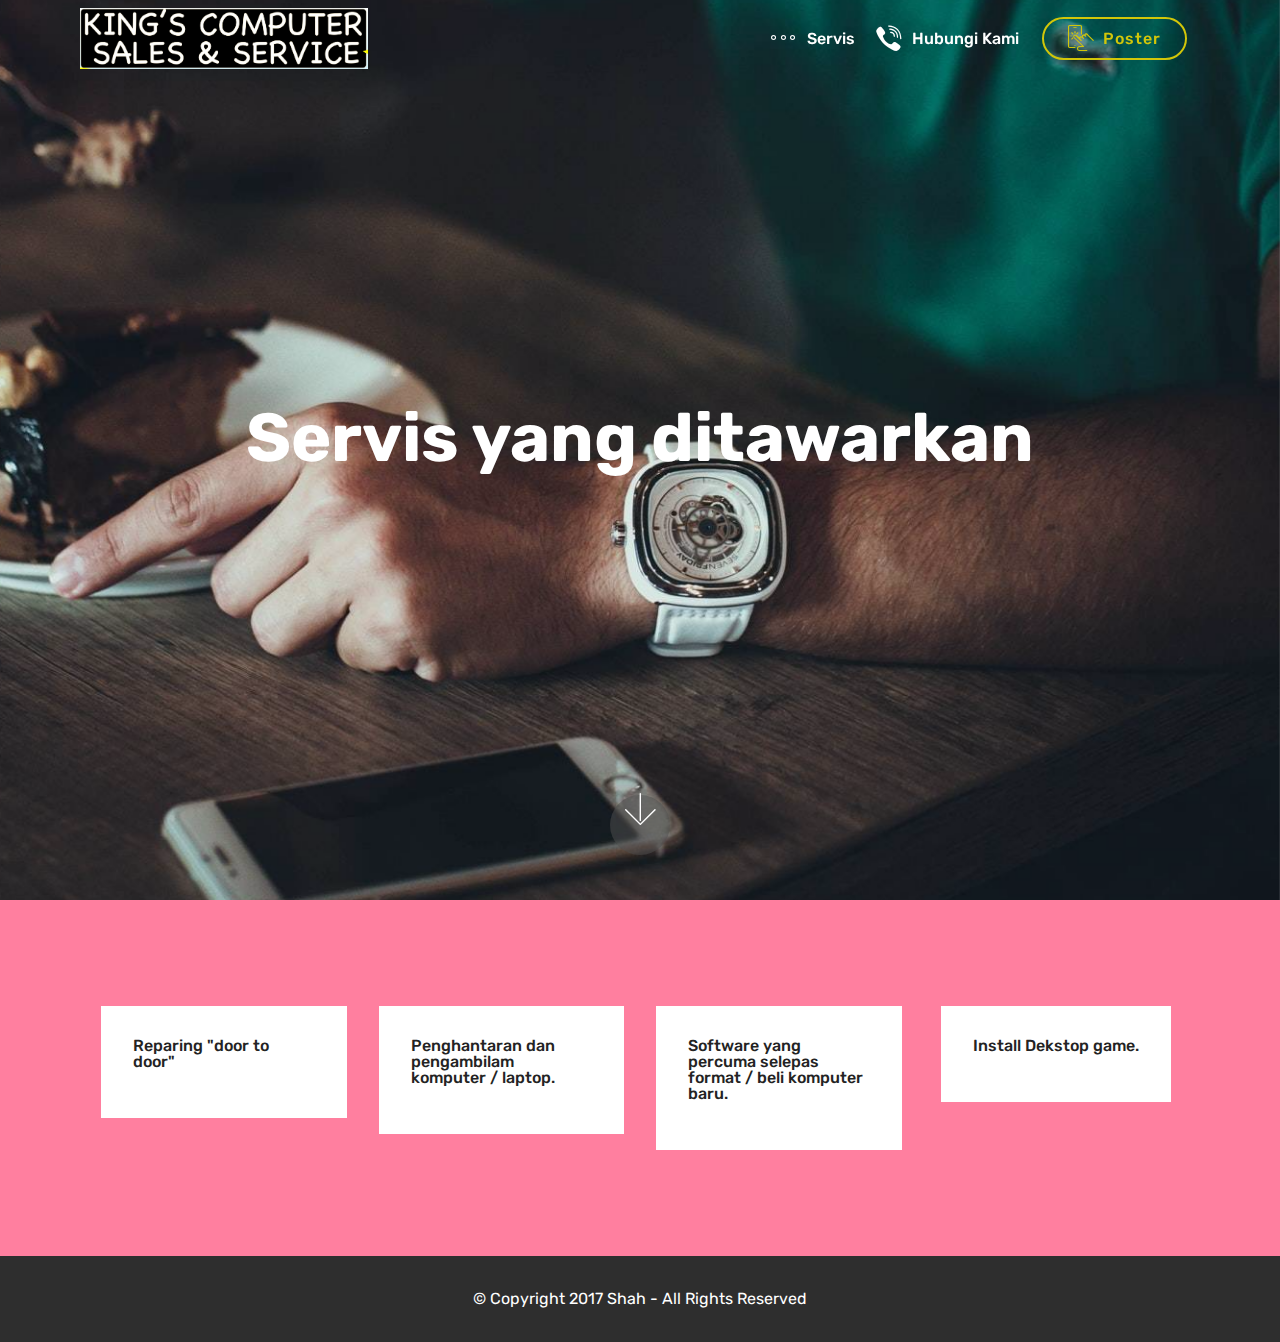
==== commit 4d6b591c: "create github pages" ====
--- a/page1.html
+++ b/page1.html
@@ -23,7 +23,30 @@
   
 </head>
 <body>
-<section class="menu cid-qDKO9ra7FM" once="menu" id="menu1-2" data-rv-view="336">
+<section class="cid-qDKOPAyi4g mbr-fullscreen mbr-parallax-background" id="header2-4" data-rv-view="389">
+
+    
+
+    
+
+    <div class="container align-center">
+        <div class="row justify-content-md-center">
+            <div class="mbr-white col-md-10">
+                <h1 class="mbr-section-title mbr-bold pb-3 mbr-fonts-style display-1">Servis yang ditawarkan</h1>
+                
+                
+                
+            </div>
+        </div>
+    </div>
+    <div class="mbr-arrow hidden-sm-down" aria-hidden="true">
+        <a href="#next">
+            <i class="mbri-down mbr-iconfont"></i>
+        </a>
+    </div>
+</section>
+
+<section class="engine"><a href="https://mobirise.co/i">build a website</a></section><section class="menu cid-qDKO9ra7FM" once="menu" id="menu1-2" data-rv-view="392">
 
     
 
@@ -47,7 +70,7 @@
             </div>
         </div>
         <div class="collapse navbar-collapse" id="navbarSupportedContent">
-            <ul class="navbar-nav nav-dropdown nav-right" data-app-modern-menu="true"><li class="nav-item">
+            <ul class="navbar-nav nav-dropdown" data-app-modern-menu="true"><li class="nav-item">
                     <a class="nav-link link text-white display-4" href="page1.html"><span class="mbri-more-horizontal mbr-iconfont mbr-iconfont-btn"></span>
                         Servis</a>
                 </li>
@@ -55,35 +78,13 @@
                     <a class="nav-link link text-white display-4" href="page3.html"><span class="socicon socicon-viber mbr-iconfont mbr-iconfont-btn"></span>
                         Hubungi Kami</a>
                 </li></ul>
-            
+            <div class="navbar-buttons mbr-section-btn"><a class="btn btn-sm btn-success-outline display-4" href="https://mobirise.com"><span class="mbri-touch mbr-iconfont mbr-iconfont-btn"></span>
+                    Poster</a></div>
         </div>
     </nav>
 </section>
 
-<section class="engine"><a href="https://mobirise.co/c">free web site maker</a></section><section class="cid-qDKOPAyi4g mbr-fullscreen mbr-parallax-background" id="header2-4" data-rv-view="333">
-
-    
-
-    
-
-    <div class="container align-center">
-        <div class="row justify-content-md-center">
-            <div class="mbr-white col-md-10">
-                <h1 class="mbr-section-title mbr-bold pb-3 mbr-fonts-style display-1">Servis yang ditawarkan</h1>
-                
-                
-                
-            </div>
-        </div>
-    </div>
-    <div class="mbr-arrow hidden-sm-down" aria-hidden="true">
-        <a href="#next">
-            <i class="mbri-down mbr-iconfont"></i>
-        </a>
-    </div>
-</section>
-
-<section class="features4 cid-qDKOEedof7" id="features4-3" data-rv-view="338">
+<section class="features4 cid-qDKOEedof7" id="features4-3" data-rv-view="394">
     
          
 
@@ -129,7 +130,7 @@
     </div>
 </section>
 
-<section once="" class="cid-qDKVu7zGnl" id="footer6-a" data-rv-view="341">
+<section once="" class="cid-qDKVu7zGnl" id="footer6-a" data-rv-view="397">
 
     
 
--- a/assets/mobirise/css/mbr-additional.css
+++ b/assets/mobirise/css/mbr-additional.css
@@ -1593,10 +1593,6 @@
 .cid-qDKO9ra7FM .collapsed .navbar-collapse.show .navbar-nav .nav-item {
   clear: both;
 }
-.cid-qDKO9ra7FM .collapsed .navbar-collapse.collapsing .navbar-nav .nav-item:last-child,
-.cid-qDKO9ra7FM .collapsed .navbar-collapse.show .navbar-nav .nav-item:last-child {
-  margin-bottom: 1rem;
-}
 .cid-qDKO9ra7FM .collapsed .navbar-collapse.collapsing .navbar-buttons,
 .cid-qDKO9ra7FM .collapsed .navbar-collapse.show .navbar-buttons {
   text-align: center;
@@ -1691,10 +1687,6 @@
   .cid-qDKO9ra7FM .navbar-collapse.show .navbar-nav .nav-item {
     clear: both;
   }
-  .cid-qDKO9ra7FM .navbar-collapse.collapsing .navbar-nav .nav-item:last-child,
-  .cid-qDKO9ra7FM .navbar-collapse.show .navbar-nav .nav-item:last-child {
-    margin-bottom: 1rem;
-  }
   .cid-qDKO9ra7FM .navbar-collapse.collapsing .navbar-buttons,
   .cid-qDKO9ra7FM .navbar-collapse.show .navbar-buttons {
     text-align: center;
@@ -1990,10 +1982,6 @@
 .cid-qDKO9ra7FM .collapsed .navbar-collapse.show .navbar-nav .nav-item {
   clear: both;
 }
-.cid-qDKO9ra7FM .collapsed .navbar-collapse.collapsing .navbar-nav .nav-item:last-child,
-.cid-qDKO9ra7FM .collapsed .navbar-collapse.show .navbar-nav .nav-item:last-child {
-  margin-bottom: 1rem;
-}
 .cid-qDKO9ra7FM .collapsed .navbar-collapse.collapsing .navbar-buttons,
 .cid-qDKO9ra7FM .collapsed .navbar-collapse.show .navbar-buttons {
   text-align: center;
@@ -2088,10 +2076,6 @@
   .cid-qDKO9ra7FM .navbar-collapse.show .navbar-nav .nav-item {
     clear: both;
   }
-  .cid-qDKO9ra7FM .navbar-collapse.collapsing .navbar-nav .nav-item:last-child,
-  .cid-qDKO9ra7FM .navbar-collapse.show .navbar-nav .nav-item:last-child {
-    margin-bottom: 1rem;
-  }
   .cid-qDKO9ra7FM .navbar-collapse.collapsing .navbar-buttons,
   .cid-qDKO9ra7FM .navbar-collapse.show .navbar-buttons {
     text-align: center;
@@ -2418,10 +2402,6 @@
 .cid-qDKO9ra7FM .collapsed .navbar-collapse.show .navbar-nav .nav-item {
   clear: both;
 }
-.cid-qDKO9ra7FM .collapsed .navbar-collapse.collapsing .navbar-nav .nav-item:last-child,
-.cid-qDKO9ra7FM .collapsed .navbar-collapse.show .navbar-nav .nav-item:last-child {
-  margin-bottom: 1rem;
-}
 .cid-qDKO9ra7FM .collapsed .navbar-collapse.collapsing .navbar-buttons,
 .cid-qDKO9ra7FM .collapsed .navbar-collapse.show .navbar-buttons {
   text-align: center;
@@ -2516,10 +2496,6 @@
   .cid-qDKO9ra7FM .navbar-collapse.show .navbar-nav .nav-item {
     clear: both;
   }
-  .cid-qDKO9ra7FM .navbar-collapse.collapsing .navbar-nav .nav-item:last-child,
-  .cid-qDKO9ra7FM .navbar-collapse.show .navbar-nav .nav-item:last-child {
-    margin-bottom: 1rem;
-  }
   .cid-qDKO9ra7FM .navbar-collapse.collapsing .navbar-buttons,
   .cid-qDKO9ra7FM .navbar-collapse.show .navbar-buttons {
     text-align: center;
@@ -2834,10 +2810,6 @@
 .cid-qDLCKqcc13 .collapsed .navbar-collapse.show .navbar-nav .nav-item {
   clear: both;
 }
-.cid-qDLCKqcc13 .collapsed .navbar-collapse.collapsing .navbar-nav .nav-item:last-child,
-.cid-qDLCKqcc13 .collapsed .navbar-collapse.show .navbar-nav .nav-item:last-child {
-  margin-bottom: 1rem;
-}
 .cid-qDLCKqcc13 .collapsed .navbar-collapse.collapsing .navbar-buttons,
 .cid-qDLCKqcc13 .collapsed .navbar-collapse.show .navbar-buttons {
   text-align: center;
@@ -2932,10 +2904,6 @@
   .cid-qDLCKqcc13 .navbar-collapse.show .navbar-nav .nav-item {
     clear: both;
   }
-  .cid-qDLCKqcc13 .navbar-collapse.collapsing .navbar-nav .nav-item:last-child,
-  .cid-qDLCKqcc13 .navbar-collapse.show .navbar-nav .nav-item:last-child {
-    margin-bottom: 1rem;
-  }
   .cid-qDLCKqcc13 .navbar-collapse.collapsing .navbar-buttons,
   .cid-qDLCKqcc13 .navbar-collapse.show .navbar-buttons {
     text-align: center;
